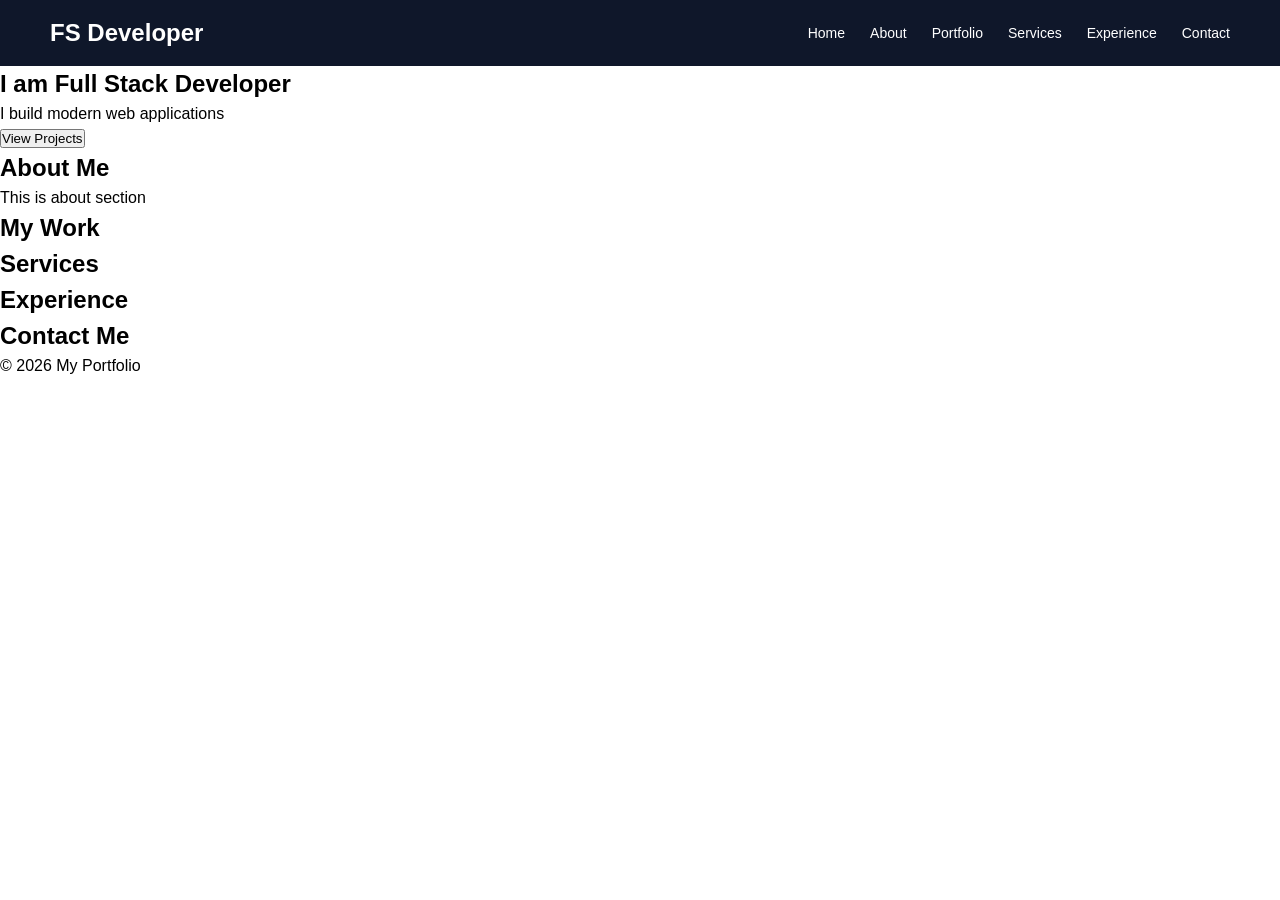
==== portfolio/index.html @ 17d994b9 "FIx portfolio folder issue" ====
<!DOCTYPE html>
<html lang="en">

<head>
    <meta charset="UTF-8">
    <meta name="viewport" content="width=device-width, initial-scale=1.0">
    <title>Akshit Patel - Portfolio</title>

    <link rel="stylesheet" href="style.css">
</head>

<body>
    <header>
        <nav>
            <h2><a href="index.html">FS Developer</a></h2>
            <ul>
                <li><a href="#">Home</a></li>
                <li><a href="#">About</a></li>
                <li><a href="#">Portfolio</a></li>
                <li><a href="#">Services</a></li>
                <li><a href="#">Experience</a></li>
                <li><a href="#">Contact</a></li>
            </ul>
        </nav>
    </header>

    <main>
        <!-- HERO SECTION -->
        <section id="hero">
            <h1>I am Full Stack Developer</h1>
            <p>I build modern web applications</p>
            <button>View Projects</button>
        </section>

        <!-- ABOUT SECTION -->
        <section id="about">
            <h2>About Me</h2>
            <p>This is about section</p>
        </section>

        <!-- PORTFOLIO SECTION -->
        <section id="Portfolio">
            <h2>My Work</h2>
        </section>

        <!-- SERVICES SECTION -->
        <section id="services">
            <h2>Services</h2>
        </section>

        <!-- EXPERIENCE SECTION -->
        <section id="experience">
            <h2>Experience</h2>
        </section>

        <!-- CONTACT SECTION -->
        <section id="contact">
            <h2>Contact Me</h2>
        </section>


    </main>
    <!-- FOOTER -->
    <footer>
        <p>© 2026 My Portfolio</p>
    </footer>

    <script src="script.js"></script>
</body>

</html>
---- portfolio/style.css ----
* {
    margin: 0;
    padding: 0;
    box-sizing: border-box;
}

body {
    font-family: Arial, sans-serif;
    line-height: 1.5;
    background-color: white;
    color: black;
}

header{
    background-color: #0f172a;
    padding: 15px 50px;
}

nav {
    display: flex;
    justify-content: space-between;
    align-items: center;
}

nav h2{
    color: white;
}

nav h2 a{
    text-decoration: none;
    color: white;
}

nav ul {
    list-style: none;
    display: flex;
    gap: 25px;
}

nav ul li a{
    text-decoration: none;
    color: white;
    font-size: 14px;
}

nav ul li a:hover{
    color: #38bdf8;
}

@media (max-width: 768px) {
    nav{
        flex-direction: column;
        gap: 10px;
    }

    nav ul{
        flex-direction: column;
        align-items: center;
    }
}
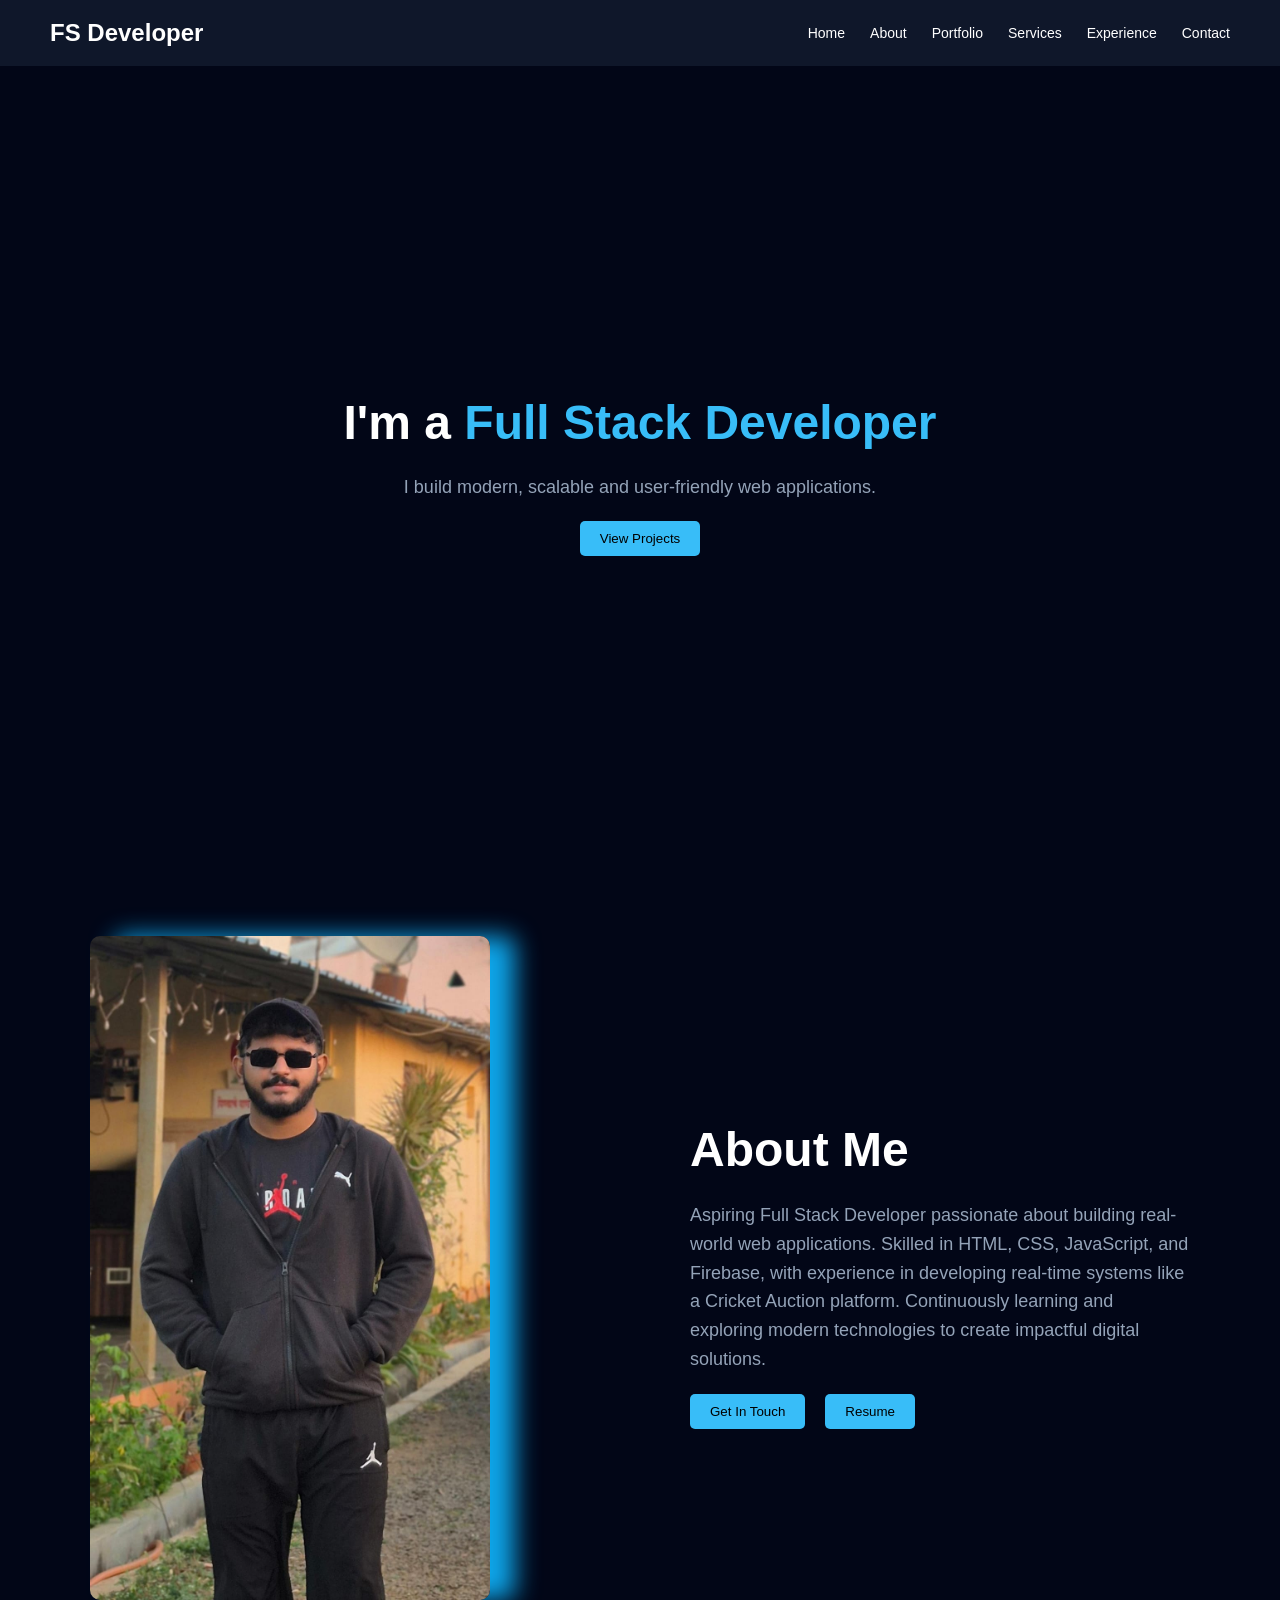
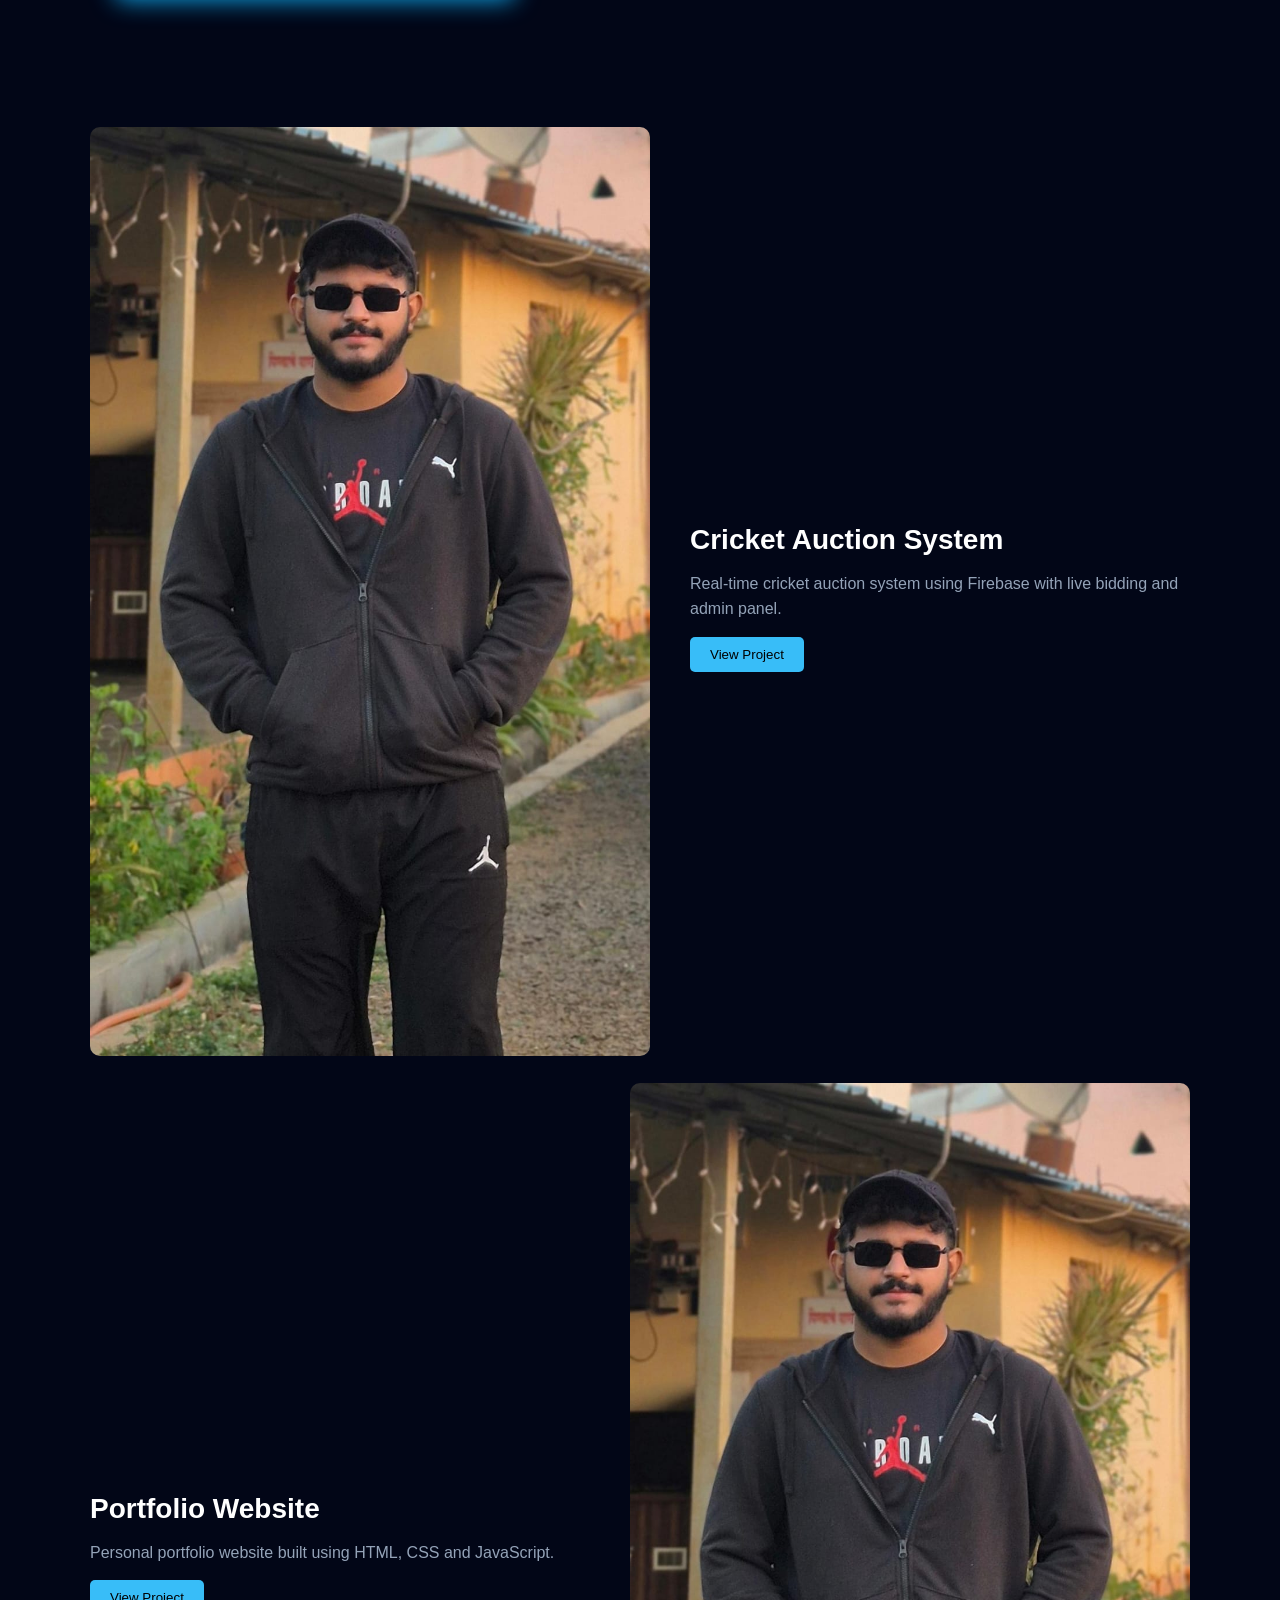
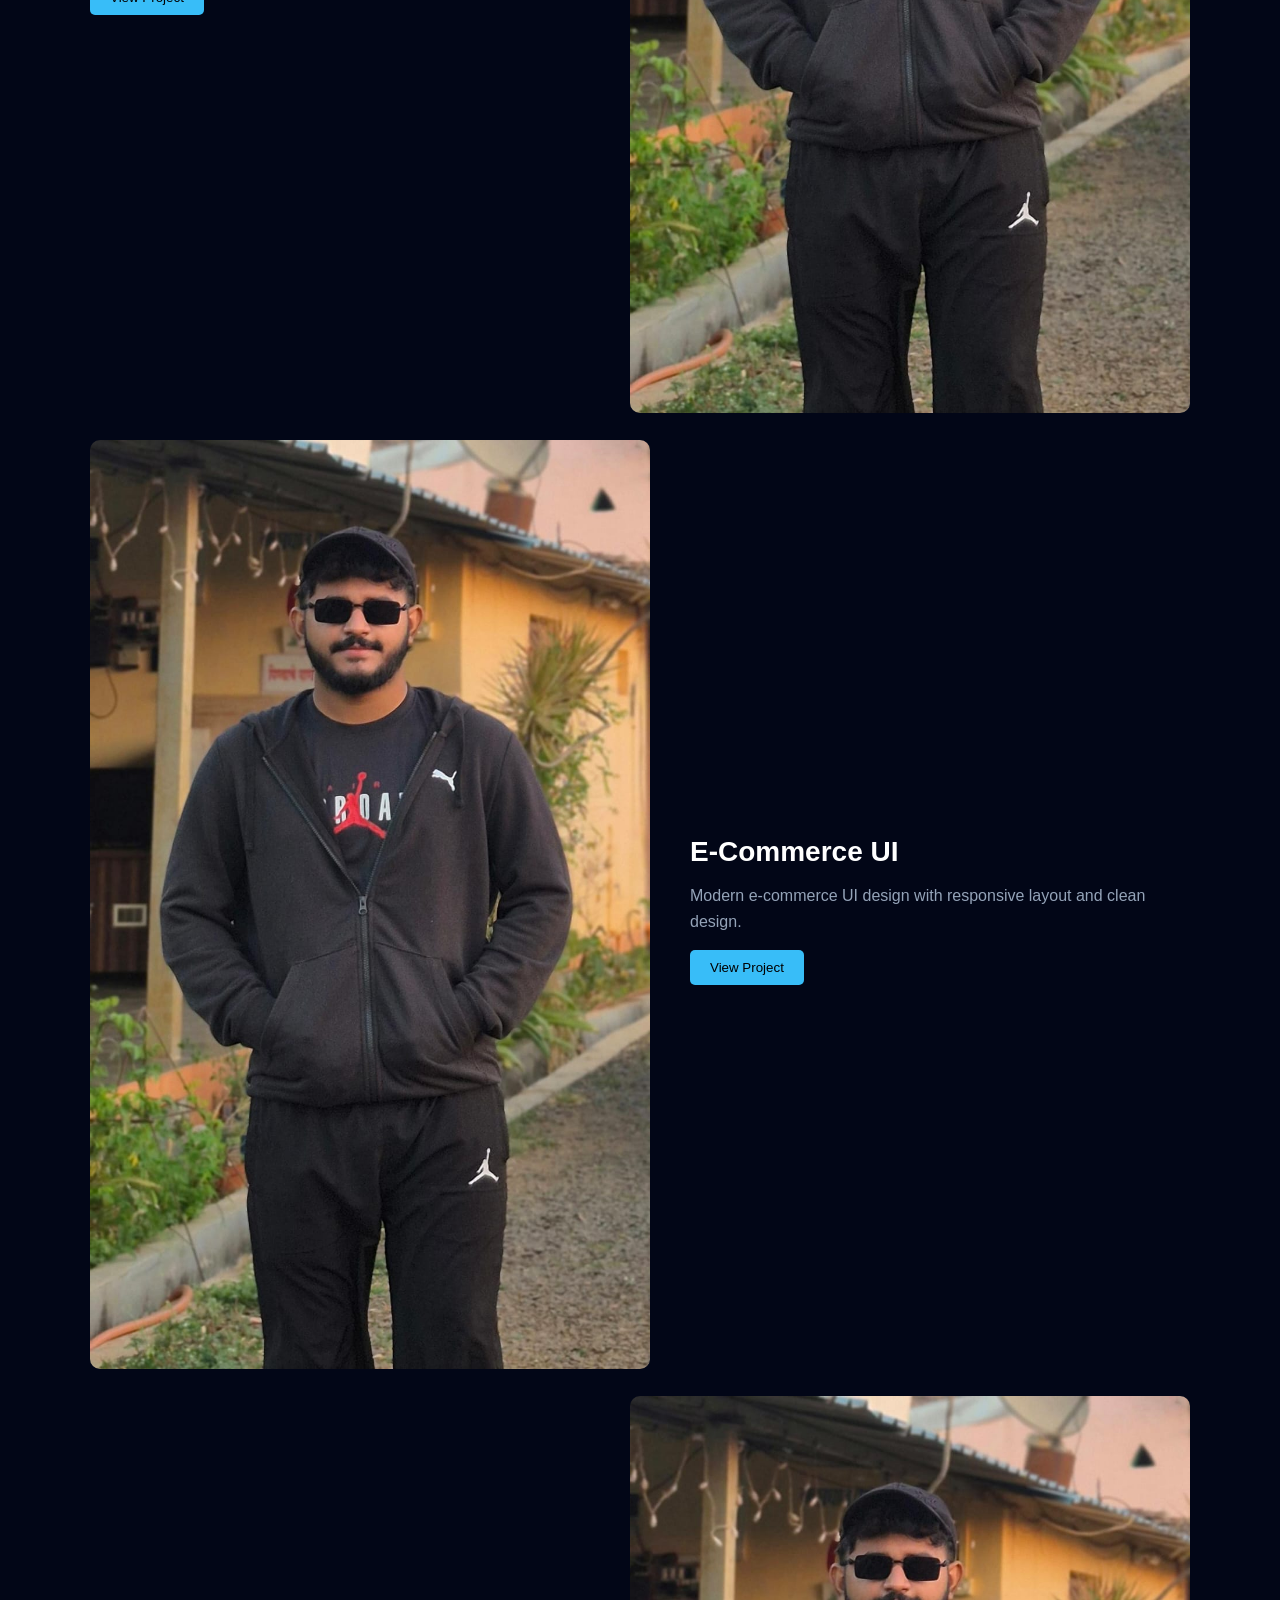
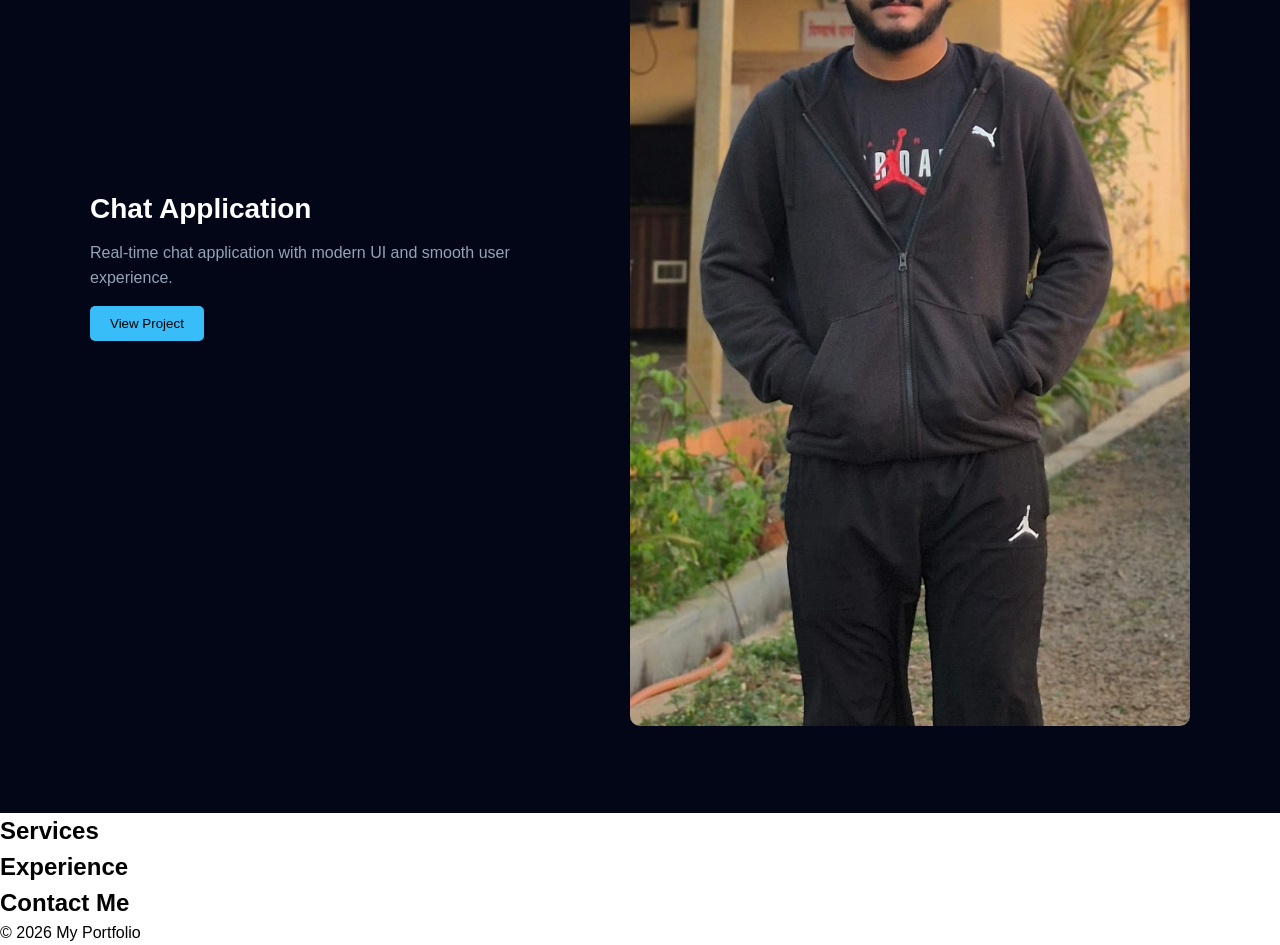
==== commit 50b25d07: "Add new section" ====
--- a/portfolio/index.html
+++ b/portfolio/index.html
@@ -27,20 +27,86 @@
     <main>
         <!-- HERO SECTION -->
         <section id="hero">
-            <h1>I am Full Stack Developer</h1>
-            <p>I build modern web applications</p>
-            <button>View Projects</button>
+            <div class="hero-content">
+                <h1>I'm a <span>Full Stack Developer</span></h1>
+                <p>I build modern, scalable and user-friendly web applications.</p>
+                <button class="btn">View Projects</button>
+            </div>
         </section>
 
         <!-- ABOUT SECTION -->
         <section id="about">
-            <h2>About Me</h2>
-            <p>This is about section</p>
+            <div class="container">
+
+                <div class="left">
+                    <img src="assets/images/akshit.jpeg" alt="AkshitPatel">
+                </div>
+
+                <div class="right">
+                    <h2>About Me</h2>
+                    <p>Aspiring Full Stack Developer passionate about building real-world web applications. Skilled in
+                        HTML, CSS, JavaScript, and Firebase, with experience in developing real-time systems like a
+                        Cricket Auction platform. Continuously learning and exploring modern technologies to create
+                        impactful digital solutions.</p>
+
+                    <div class="btns">
+                        <button class="btn">Get In Touch</button>
+                        <button class="btn">Resume</button>
+                    </div>
+
+                </div>
+            </div>
         </section>
 
         <!-- PORTFOLIO SECTION -->
-        <section id="Portfolio">
-            <h2>My Work</h2>
+        <section id="portfolio">
+            <div class="container">
+
+                <div class="card">
+                    <div class="img">
+                        <img src="assets/images/akshit.jpeg" alt="1">
+                    </div>
+
+                    <div class="content">
+                        <h3>Cricket Auction System</h3>
+                        <p>Real-time cricket auction system using Firebase with live bidding and admin panel.</p>
+                        <button class="btn">View Project</button>
+                    </div>
+                </div>
+                <div class="card reverse">
+                    <div class="img">
+                        <img src="assets/images/akshit.jpeg" alt="2">
+                    </div>
+
+                    <div class="content">
+                        <h3>Portfolio Website</h3>
+                        <p>Personal portfolio website built using HTML, CSS and JavaScript.</p>
+                        <button class="btn">View Project</button>
+                    </div>
+                </div>
+                <div class="card">
+                    <div class="img">
+                        <img src="assets/images/akshit.jpeg" alt="3">
+                    </div>
+
+                    <div class="content">
+                        <h3>E-Commerce UI</h3>
+                        <p>Modern e-commerce UI design with responsive layout and clean design.</p>
+                        <button class="btn">View Project</button>
+                    </div>
+                </div>
+                <div class="card reverse">
+                    <div class="img">
+                        <img src="assets/images/akshit.jpeg" alt="4">
+                    </div>
+
+                    <div class="content">
+                         <h3>Chat Application</h3>
+                <p>Real-time chat application with modern UI and smooth user experience.</p>
+                <button class="btn">View Project</button>
+                    </div>
+                </div>
+            </div>
         </section>
 
         <!-- SERVICES SECTION -->
--- a/portfolio/style.css
+++ b/portfolio/style.css
@@ -11,7 +11,9 @@
     color: black;
 }
 
-header{
+/* navbar */
+
+header {
     background-color: #0f172a;
     padding: 15px 50px;
 }
@@ -22,11 +24,11 @@
     align-items: center;
 }
 
-nav h2{
-    color: white;
-}
-
-nav h2 a{
+nav h2 {
+    color: white;
+}
+
+nav h2 a {
     text-decoration: none;
     color: white;
 }
@@ -37,24 +39,206 @@
     gap: 25px;
 }
 
-nav ul li a{
+nav ul li a {
     text-decoration: none;
     color: white;
     font-size: 14px;
 }
 
-nav ul li a:hover{
+nav ul li a:hover {
     color: #38bdf8;
 }
 
+/* hero section */
+
+#hero {
+    height: 90vh;
+    background-color: #020617;
+    display: flex;
+    justify-content: center;
+    align-items: center;
+    text-align: center;
+    padding: 20px;
+}
+
+.hero-content h1 {
+    color: white;
+    font-size: 48px;
+    margin-bottom: 15px;
+}
+
+.hero-content h1 span {
+    color: #38bdf8;
+}
+
+.hero-content p {
+    color: #94a3b8;
+    font-size: 18px;
+    margin-bottom: 20px;
+}
+
+.btn {
+    background: #38bdf8;
+    color: black;
+    padding: 10px 20px;
+    border: none;
+    cursor: pointer;
+    border-radius: 5px;
+}
+
+.btn:hover {
+    background: #0ea5e9;
+}
+
+/* about section */
+
+#about {
+    background-color: #020617;
+    padding: 60px 20px;
+}
+
+#about .container {
+    display: flex;
+    justify-content: space-between;
+    align-items: center;
+    gap: 40px;
+    max-width: 1100px;
+    margin: auto;
+}
+
+#about .left {
+    flex: 1;
+}
+
+#about .left img {
+    width: 100%;
+    box-shadow: 25px 0px 25px #0ea5e9;
+    border-radius: 10px;
+    max-width: 400px;
+}
+
+#about .right {
+    flex: 1;
+    max-width: 500px;
+}
+
+.right h2 {
+    color: white;
+    font-size: 48px;
+    margin-bottom: 15px;
+}
+
+.right p {
+    color: #94a3b8;
+    font-size: 18px;
+    margin-bottom: 20px;
+    line-height: 1.6;
+}
+
+.right .btns {
+    display: flex;
+    gap: 20px;
+}
+
+/* PORTFOLIO SECTION  */
+
+#portfolio{
+    background: #020617;
+    padding: 60px 20px;
+}
+
+#portfolio .container {
+    max-width: 1100px;
+    margin: auto;
+}
+
+#portfolio .card{
+    display: flex;
+    align-items: center;
+    gap: 40px;
+    margin-bottom: 20px;
+}
+
+#portfolio .card.reverse{
+    flex-direction: row-reverse;
+}
+
+#portfolio .img{
+    flex: 1;
+}
+
+#portfolio img{
+    width: 100%;
+    border-radius: 10px;
+}
+
+#portfolio .content{
+    flex: 1;
+    max-width: 500px;
+}
+
+#portfolio .content h3{
+    color: white;
+    font-size: 28px;
+    margin-bottom: 10px;
+}
+
+#portfolio .content p{
+    color: #94a3b8;
+    margin-bottom: 15px;
+    line-height: 1.6;
+}
+
+
+/* responsive for mobile */
+
 @media (max-width: 768px) {
-    nav{
+    nav {
         flex-direction: column;
         gap: 10px;
     }
 
-    nav ul{
+    nav ul {
         flex-direction: column;
         align-items: center;
     }
+
+    .hero-content h1 {
+        font-size: 30px;
+    }
+
+    .hero-content p {
+        font-size: 14px;
+    }
+
+    #about .container {
+        flex-direction: column;
+        text-align: center;
+    }
+
+    #about .right h2 {
+        font-size: 30px;
+    }
+
+    #about .right p {
+        font-size: 14px;
+    }
+
+    .right .btns {
+        justify-content: center;
+    }
+
+    #about .left img {
+        max-width: 250px;
+        box-shadow: 10px 0px 20px #0ea5e9;
+    }
+
+    #portfolio .card {
+        flex-direction: column;
+        text-align: center;
+    }
+
+    #portfolio .content {
+        max-width: 100%;
+    }
 }
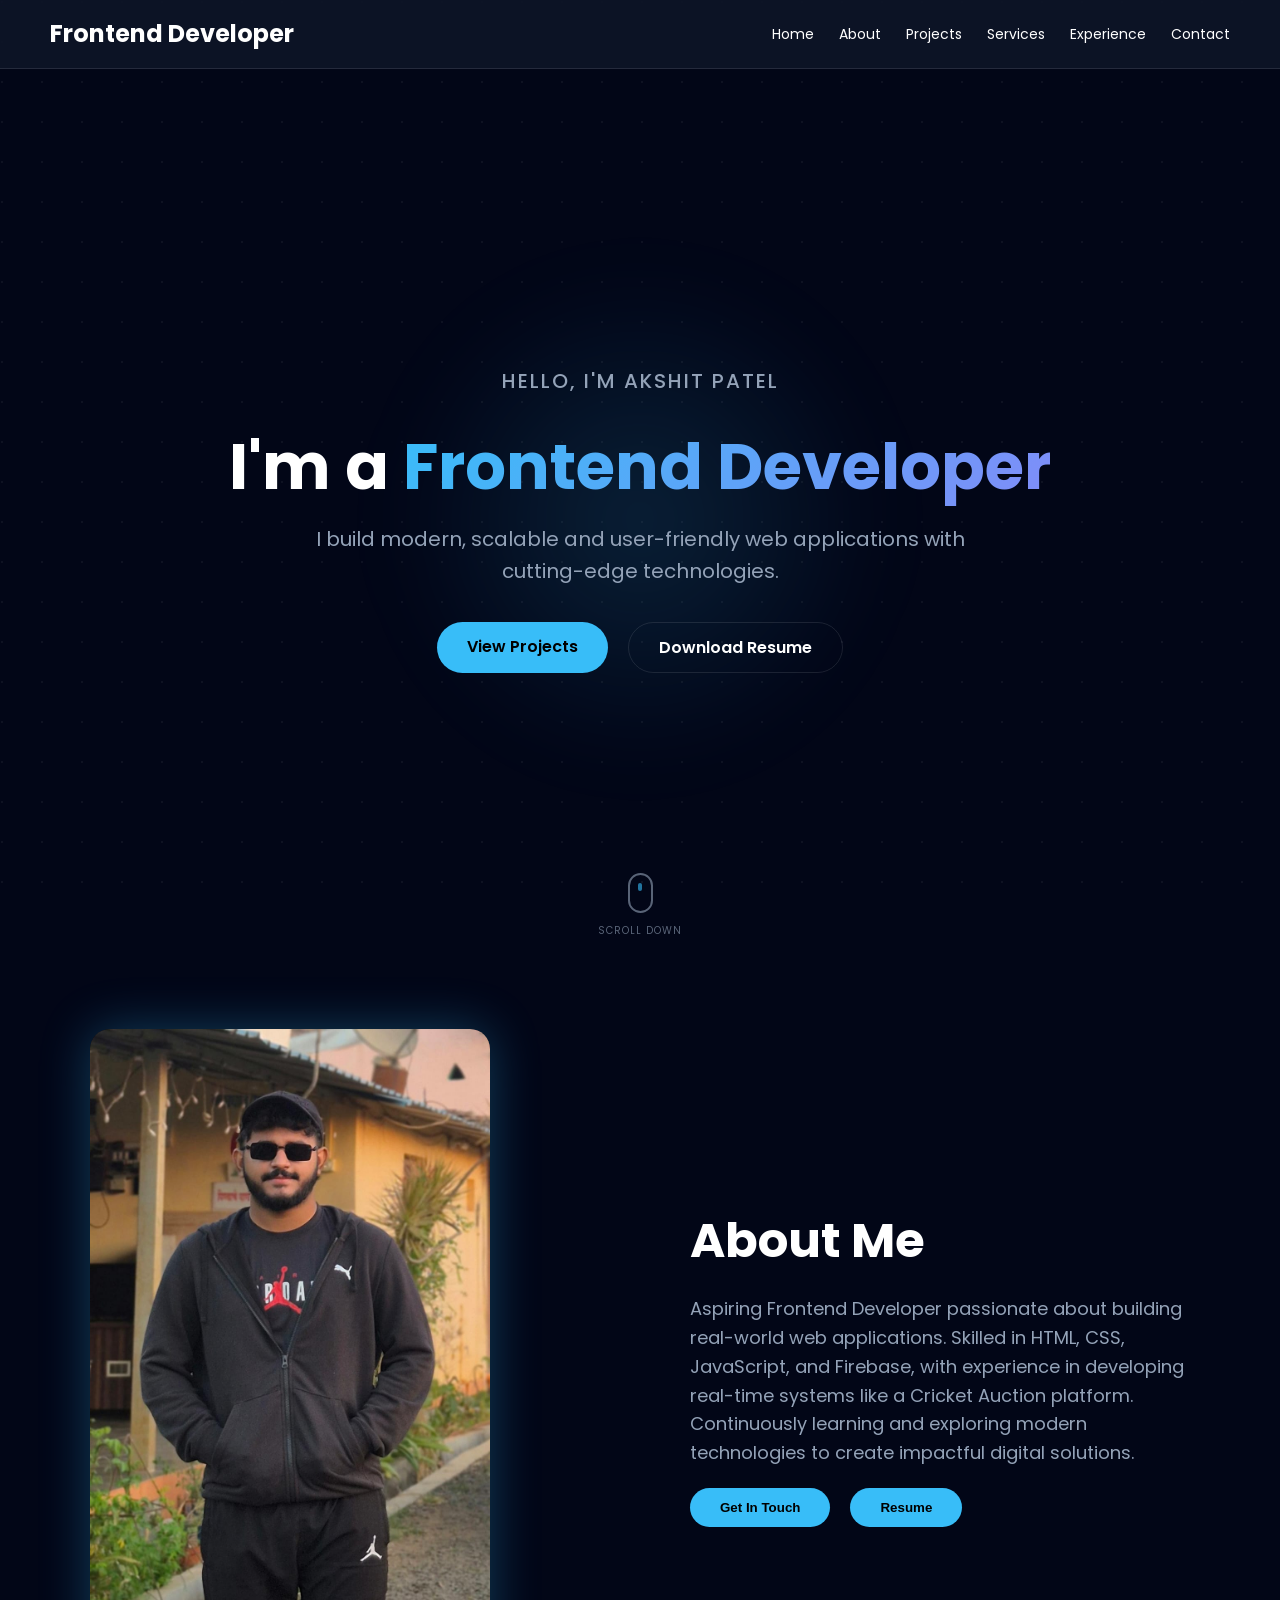
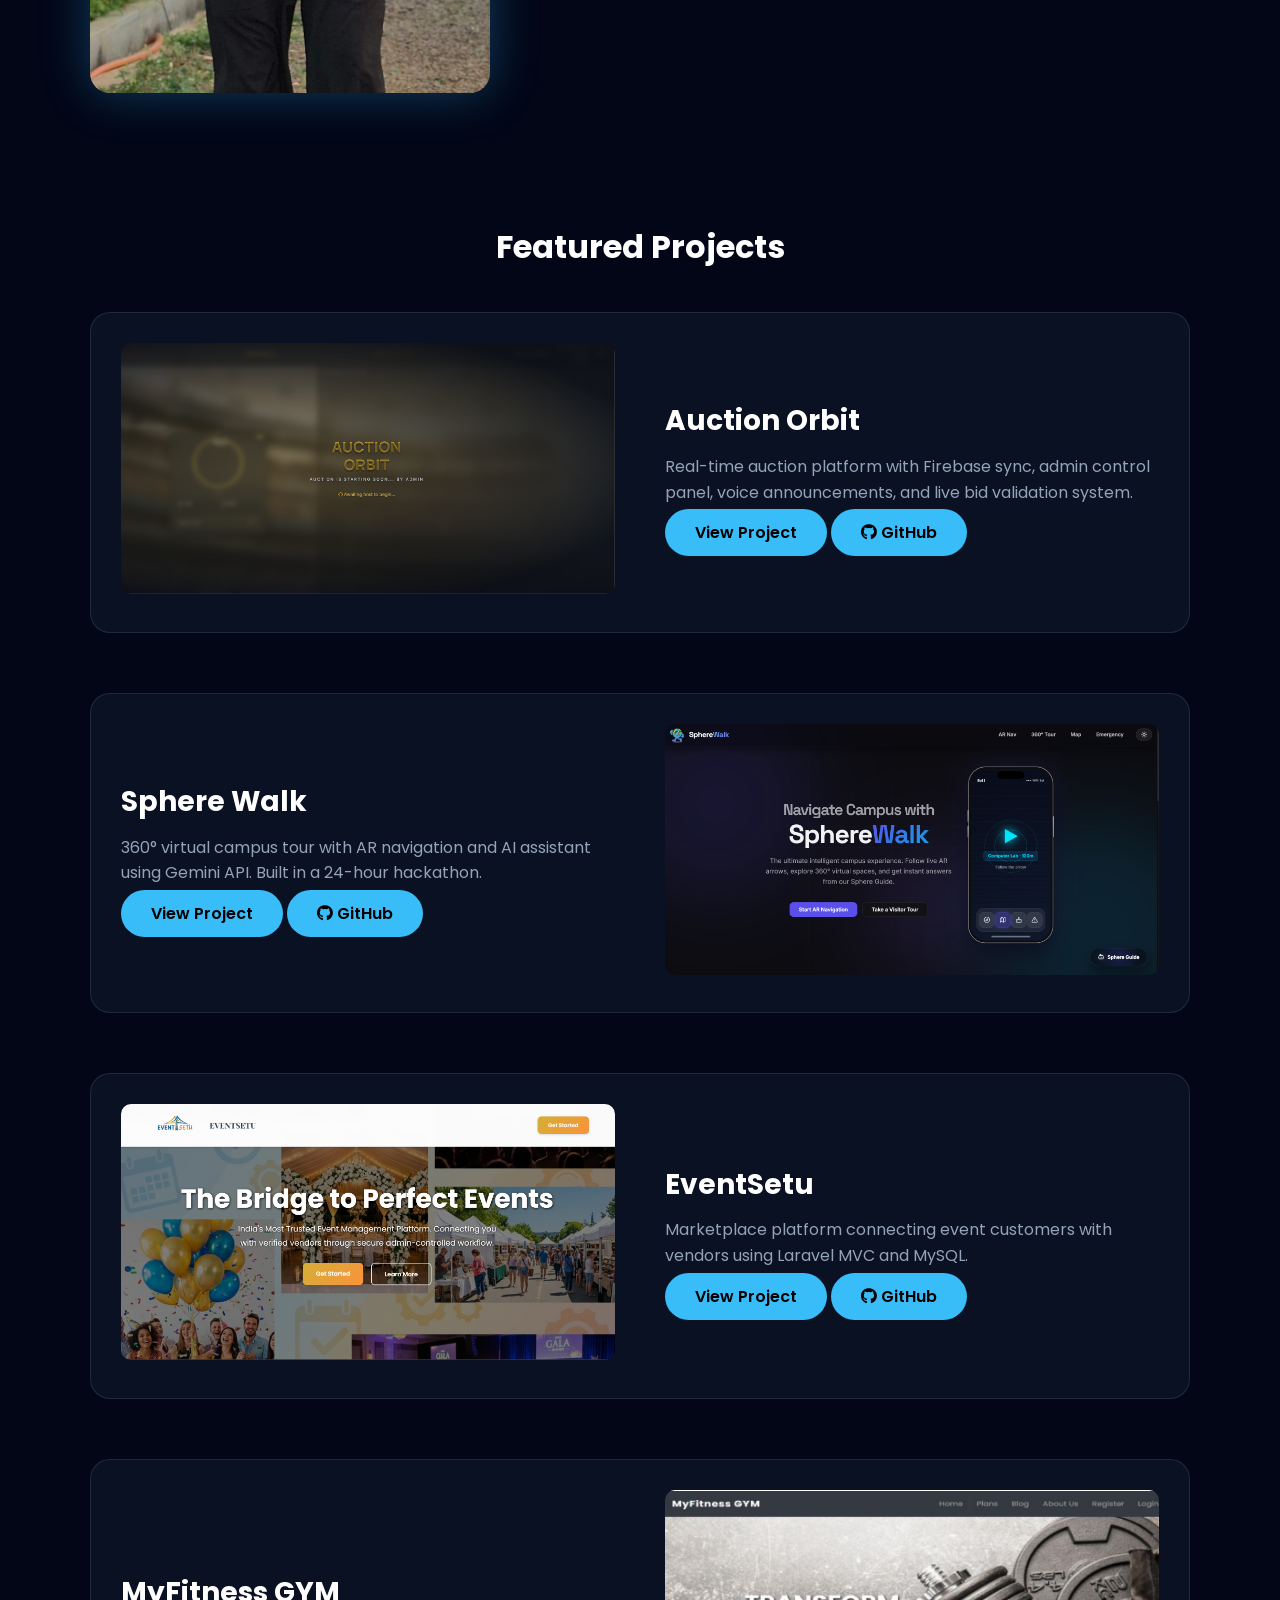
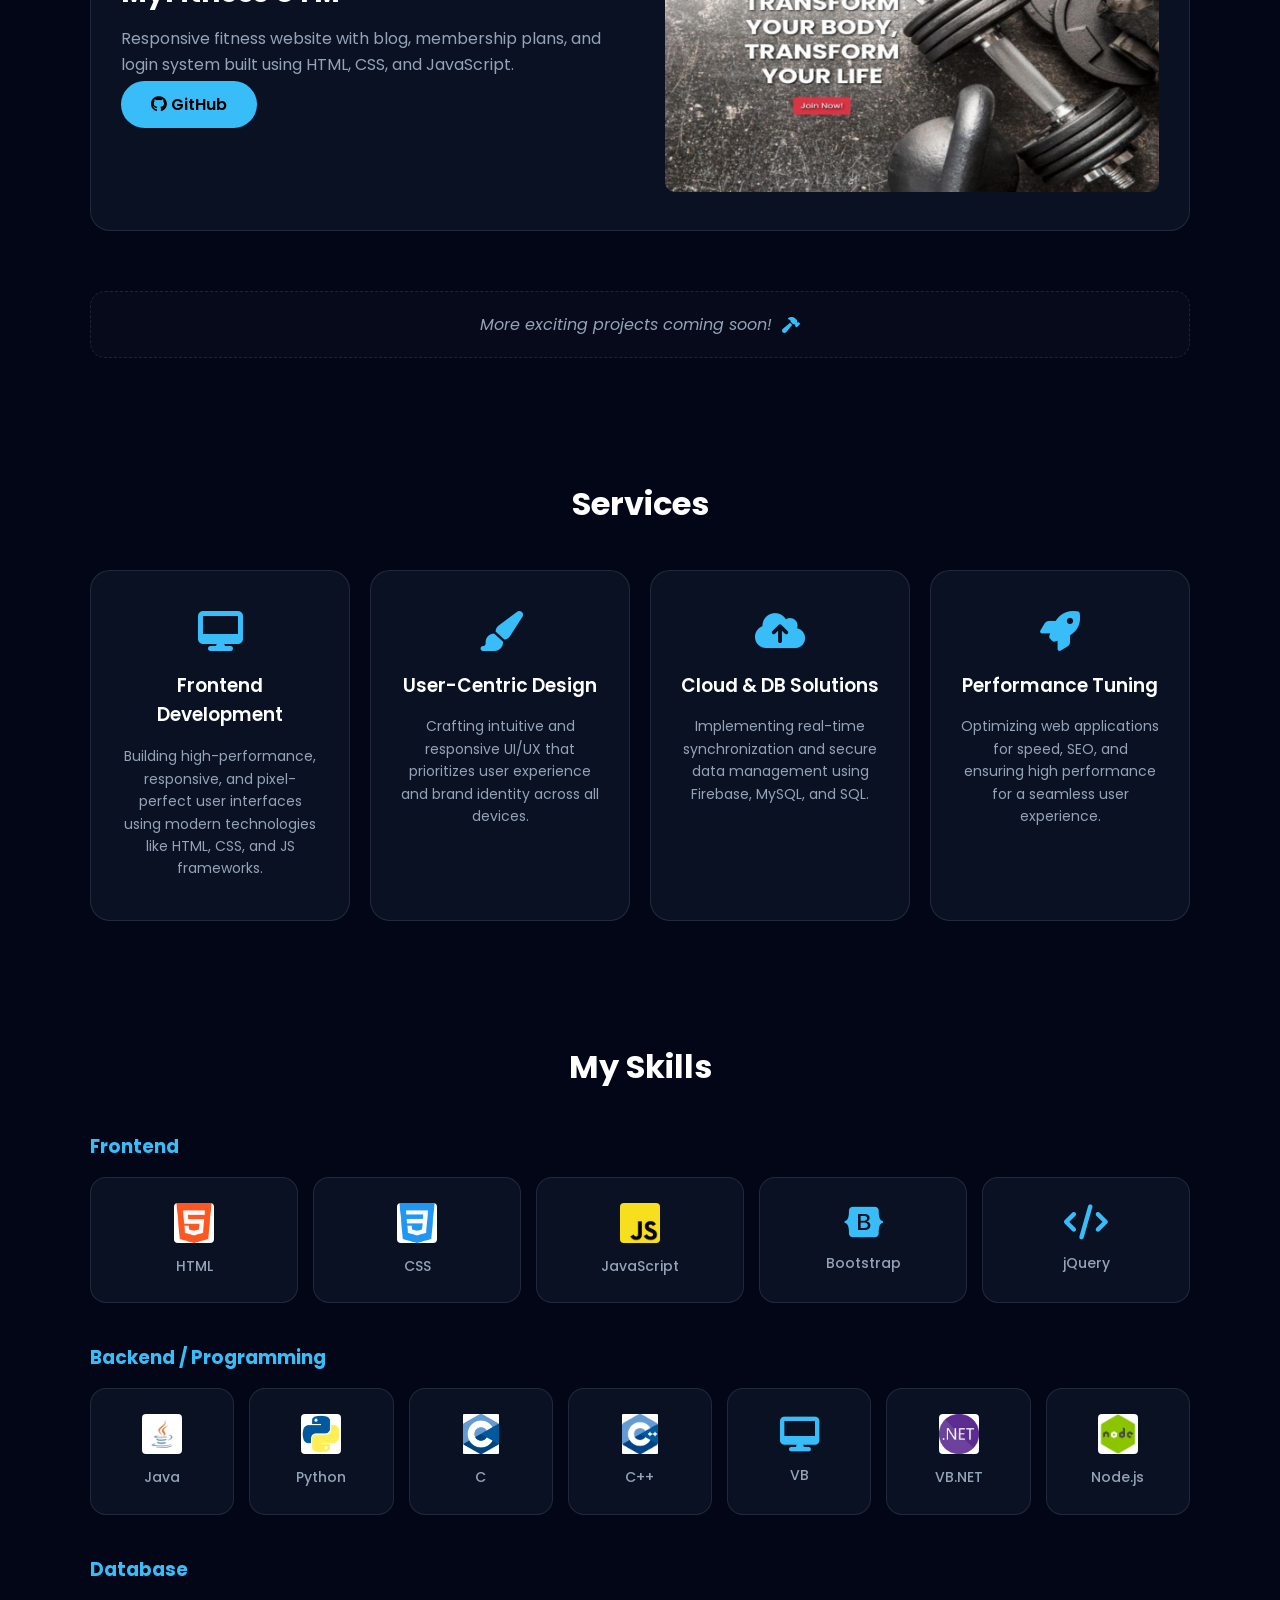
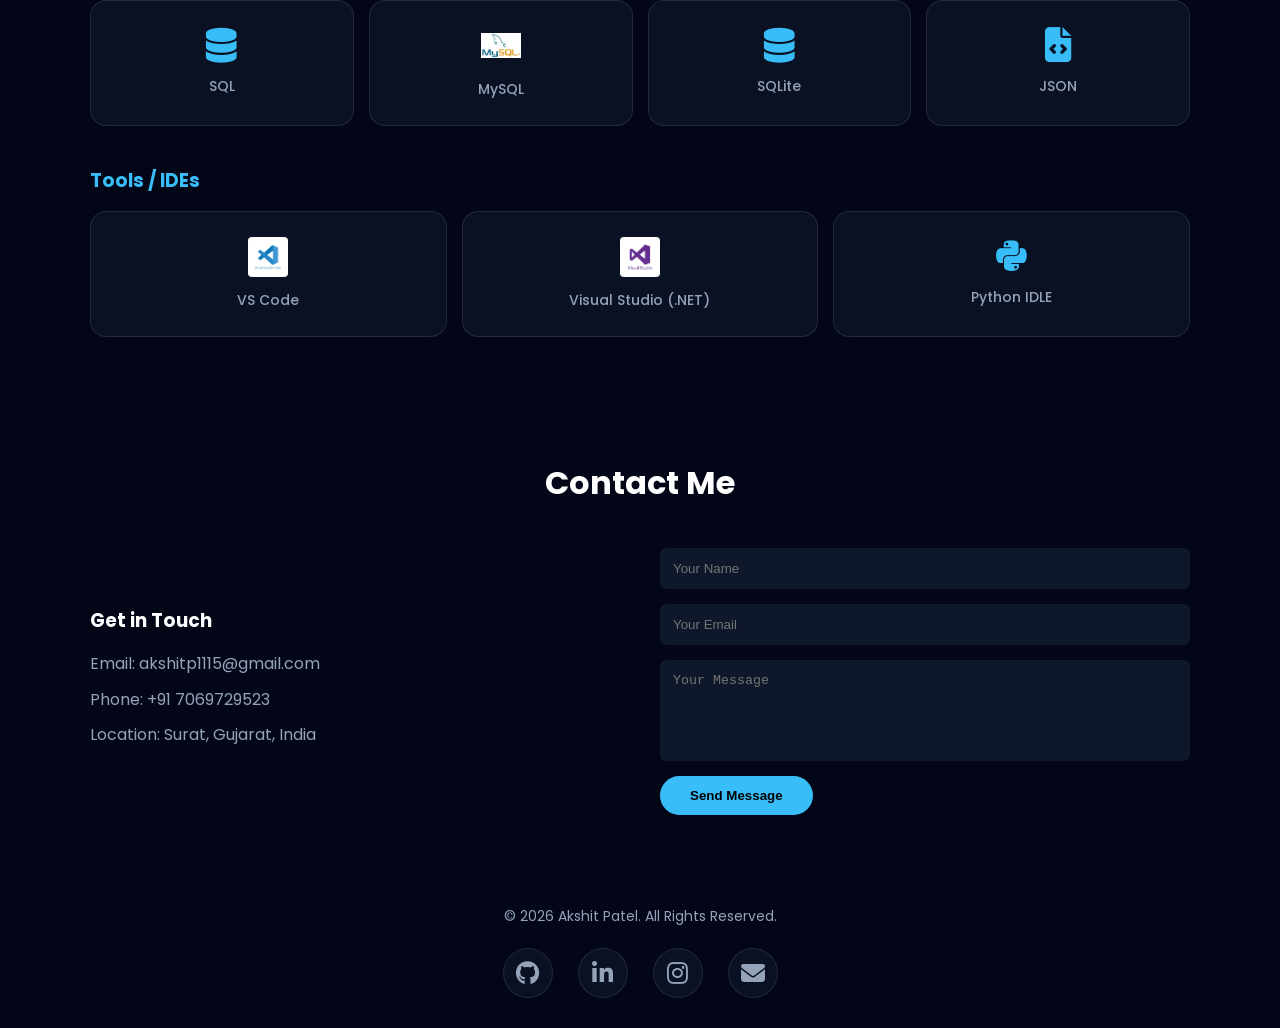
==== commit 3ee025fd: "Final Project" ====
--- a/portfolio/index.html
+++ b/portfolio/index.html
@@ -7,35 +7,53 @@
     <title>Akshit Patel - Portfolio</title>
 
     <link rel="stylesheet" href="style.css">
+    <link rel="preconnect" href="https://fonts.googleapis.com">
+    <link rel="preconnect" href="https://fonts.gstatic.com" crossorigin>
+    <link href="https://fonts.googleapis.com/css2?family=Poppins:wght@300;400;500;600;700&display=swap" rel="stylesheet">
+    <link rel="stylesheet" href="https://cdnjs.cloudflare.com/ajax/libs/font-awesome/6.5.0/css/all.min.css">
 </head>
 
 <body>
     <header>
         <nav>
-            <h2><a href="index.html">FS Developer</a></h2>
-            <ul>
-                <li><a href="#">Home</a></li>
-                <li><a href="#">About</a></li>
-                <li><a href="#">Portfolio</a></li>
-                <li><a href="#">Services</a></li>
-                <li><a href="#">Experience</a></li>
-                <li><a href="#">Contact</a></li>
+            <h2><a href="index.html">Frontend Developer</a></h2>
+            <ul id="navMenu">
+                <li><a href="index.html">Home</a></li>
+                <li><a href="#about">About</a></li>
+                <li><a href="#projects">Projects</a></li>
+                <li><a href="#services">Services</a></li>
+                <li><a href="#experience">Experience</a></li>
+                <li><a href="#contact">Contact</a></li>
             </ul>
+            <div class="menu-toggle" id="mobile-menu">
+                <i class="fas fa-bars"></i>
+            </div>
         </nav>
     </header>
 
     <main>
         <!-- HERO SECTION -->
         <section id="hero">
+            <div class="hero-bg-glow"></div>
             <div class="hero-content">
-                <h1>I'm a <span>Full Stack Developer</span></h1>
-                <p>I build modern, scalable and user-friendly web applications.</p>
-                <button class="btn">View Projects</button>
+                <p class="pre-title">Hello, I'm Akshit Patel</p>
+                <h1>I'm a <span class="gradient-text">Frontend Developer</span></h1>
+                <p>I build modern, scalable and user-friendly web applications with cutting-edge technologies.</p>
+                <div class="hero-btns">
+                    <a href="#projects" class="btn">View Projects</a>
+                    <a href="assets/resume.pdf" class="btn btn-outline">Download Resume</a>
+                </div>
+            </div>
+            <div class="scroll-indicator">
+                <div class="mouse">
+                    <div class="wheel"></div>
+                </div>
+                <span>Scroll Down</span>
             </div>
         </section>
 
         <!-- ABOUT SECTION -->
-        <section id="about">
+        <section id="about" class="reveal">
             <div class="container">
 
                 <div class="left">
@@ -44,7 +62,7 @@
 
                 <div class="right">
                     <h2>About Me</h2>
-                    <p>Aspiring Full Stack Developer passionate about building real-world web applications. Skilled in
+                    <p>Aspiring Frontend Developer passionate about building real-world web applications. Skilled in
                         HTML, CSS, JavaScript, and Firebase, with experience in developing real-time systems like a
                         Cricket Auction platform. Continuously learning and exploring modern technologies to create
                         impactful digital solutions.</p>
@@ -59,76 +77,295 @@
         </section>
 
         <!-- PORTFOLIO SECTION -->
-        <section id="portfolio">
-            <div class="container">
-
+        <section id="projects" class="reveal">
+            <div class="container">
+                <h2>Featured Projects</h2>
+
+                <!-- PROJECT 1 -->
                 <div class="card">
                     <div class="img">
-                        <img src="assets/images/akshit.jpeg" alt="1">
+                        <img src="assets/images/auction.png" alt="Auction Orbit">
                     </div>
 
                     <div class="content">
-                        <h3>Cricket Auction System</h3>
-                        <p>Real-time cricket auction system using Firebase with live bidding and admin panel.</p>
-                        <button class="btn">View Project</button>
-                    </div>
-                </div>
+                        <h3>Auction Orbit</h3>
+                        <p>Real-time auction platform with Firebase sync, admin control panel, voice announcements, and
+                            live bid validation system.</p>
+
+                        <div class="btns">
+                            <a target="_blank" href="https://auction-orbit.web.app/" class="btn">View Project</a>
+                            <a href="https://github.com/Akshitpatel1115/Auction-Orbit" class="btn github">
+                                <i class="fab fa-github"></i> GitHub
+                            </a>
+                        </div>
+                    </div>
+                </div>
+
+                <!-- PROJECT 2 -->
                 <div class="card reverse">
                     <div class="img">
-                        <img src="assets/images/akshit.jpeg" alt="2">
+                        <img src="assets/images/spherewalk.png" alt="Sphere Walk">
                     </div>
 
                     <div class="content">
-                        <h3>Portfolio Website</h3>
-                        <p>Personal portfolio website built using HTML, CSS and JavaScript.</p>
-                        <button class="btn">View Project</button>
-                    </div>
-                </div>
+                        <h3>Sphere Walk</h3>
+                        <p>360° virtual campus tour with AR navigation and AI assistant using Gemini API. Built in a
+                            24-hour hackathon.</p>
+
+                        <div class="btns">
+                            <a target="_blank" href="https://spherewalk.greennode.in/" class="btn">View Project</a>
+                            <a href="https://github.com/lucky-om/Spherewalk" class="btn github">
+                                <i class="fab fa-github"></i> GitHub
+                            </a>
+                        </div>
+                    </div>
+                </div>
+
+                <!-- PROJECT 3 -->
                 <div class="card">
                     <div class="img">
-                        <img src="assets/images/akshit.jpeg" alt="3">
+                        <img src="assets/images/eventsetu.png" alt="EventSetu">
                     </div>
 
                     <div class="content">
-                        <h3>E-Commerce UI</h3>
-                        <p>Modern e-commerce UI design with responsive layout and clean design.</p>
-                        <button class="btn">View Project</button>
-                    </div>
-                </div>
+                        <h3>EventSetu</h3>
+                        <p>Marketplace platform connecting event customers with vendors using Laravel MVC and MySQL.</p>
+
+                        <div class="btns">
+                            <a target="_blank" href="https://eventsetu.is-great.org/" class="btn">View Project</a>
+                            <a href="https://github.com/Akshitpatel1115/EventSetu" class="btn github">
+                                <i class="fab fa-github"></i> GitHub
+                            </a>
+                        </div>
+                    </div>
+                </div>
+
+                <!-- PROJECT 4 -->
                 <div class="card reverse">
                     <div class="img">
-                        <img src="assets/images/akshit.jpeg" alt="4">
+                        <img src="assets/images/fitness.png" alt="MyFitness Gym">
                     </div>
 
                     <div class="content">
-                         <h3>Chat Application</h3>
-                <p>Real-time chat application with modern UI and smooth user experience.</p>
-                <button class="btn">View Project</button>
-                    </div>
-                </div>
+                        <h3>MyFitness GYM</h3>
+                        <p>Responsive fitness website with blog, membership plans, and login system built using HTML,
+                            CSS, and JavaScript.</p>
+
+                        <div class="btns">
+                            <a href="https://github.com/Akshitpatel1115/MyFitness-GYM" class="btn github">
+                                <i class="fab fa-github"></i> GitHub
+                            </a>
+                        </div>
+                    </div>
+                </div>
+
+                <div class="coming-soon">
+                    <p>More exciting projects coming soon! <i class="fas fa-hammer"></i></p>
+                </div>
+
             </div>
         </section>
 
         <!-- SERVICES SECTION -->
-        <section id="services">
+        <section id="services" class="reveal">
             <h2>Services</h2>
+
+            <div class="container">
+
+                <div class="service-card">
+                    <i class="fas fa-desktop"></i>
+                    <h3>Frontend Development</h3>
+                    <p>Building high-performance, responsive, and pixel-perfect user interfaces using modern technologies like HTML, CSS, and JS frameworks.</p>
+                </div>
+
+                <div class="service-card">
+                    <i class="fas fa-paint-brush"></i>
+                    <h3>User-Centric Design</h3>
+                    <p>Crafting intuitive and responsive UI/UX that prioritizes user experience and brand identity across all devices.</p>
+                </div>
+
+                <div class="service-card">
+                    <i class="fas fa-cloud-upload-alt"></i>
+                    <h3>Cloud & DB Solutions</h3>
+                    <p>Implementing real-time synchronization and secure data management using Firebase, MySQL, and SQL.</p>
+                </div>
+
+                <div class="service-card">
+                    <i class="fas fa-rocket"></i>
+                    <h3>Performance Tuning</h3>
+                    <p>Optimizing web applications for speed, SEO, and ensuring high performance for a seamless user experience.</p>
+                </div>
+
+            </div>
         </section>
 
         <!-- EXPERIENCE SECTION -->
-        <section id="experience">
-            <h2>Experience</h2>
+        <section id="experience" class="reveal">
+            <h2>My Skills</h2>
+
+            <div class="container">
+
+                <!-- FRONTEND -->
+                <div class="category">
+                    <h3>Frontend</h3>
+                    <div class="skills-grid">
+                        <div class="skill">
+                            <img src="assets/icons/html.jpg" alt="HTML">
+                            <p>HTML</p>
+                        </div>
+                        <div class="skill">
+                            <img src="assets/icons/css.jpg" alt="CSS">
+                            <p>CSS</p>
+                        </div>
+                        <div class="skill">
+                            <img src="assets/icons/js.jpg" alt="JavaScript">
+                            <p>JavaScript</p>
+                        </div>
+                        <div class="skill">
+                            <i class="fab fa-bootstrap"></i>
+                            <p>Bootstrap</p>
+                        </div>
+                        <div class="skill">
+                            <i class="fas fa-code"></i>
+                            <p>jQuery</p>
+                        </div>
+                    </div>
+                </div>
+
+                <!-- BACKEND -->
+                <div class="category">
+                    <h3>Backend / Programming</h3>
+                    <div class="skills-grid">
+                        <div class="skill">
+                            <img src="assets/icons/Java.jpg" alt="Java">
+                            <p>Java</p>
+                        </div>
+                        <div class="skill">
+                            <img src="assets/icons/python.jpg" alt="Python">
+                            <p>Python</p>
+                        </div>
+                        <div class="skill">
+                            <img src="assets/icons/c.jpg" alt="C">
+                            <p>C</p>
+                        </div>
+                        <div class="skill">
+                            <img src="assets/icons/cpp.jpg" alt="C++">
+                            <p>C++</p>
+                        </div>
+                        <div class="skill">
+                            <i class="fas fa-desktop"></i>
+                            <p>VB</p>
+                        </div>
+                        <div class="skill">
+                            <img src="assets/icons/net.jpg" alt="VB.NET">
+                            <p>VB.NET</p>
+                        </div>
+                        <div class="skill">
+                            <img src="assets/icons/node.jpg" alt="Node.js">
+                            <p>Node.js</p>
+                        </div>
+                    </div>
+                </div>
+
+                <!-- DATABASE -->
+                <div class="category">
+                    <h3>Database</h3>
+                    <div class="skills-grid">
+                        <div class="skill">
+                            <i class="fas fa-database"></i>
+                            <p>SQL</p>
+                        </div>
+                        <div class="skill">
+                            <img src="assets/icons/mysql.jpg" alt="MySQL">
+                            <p>MySQL</p>
+                        </div>
+                        <div class="skill">
+                            <i class="fas fa-database"></i>
+                            <p>SQLite</p>
+                        </div>
+                        <div class="skill">
+                            <i class="fas fa-file-code"></i>
+                            <p>JSON</p>
+                        </div>
+                    </div>
+                </div>
+
+                <!-- TOOLS -->
+                <div class="category">
+                    <h3>Tools / IDEs</h3>
+                    <div class="skills-grid">
+                        <div class="skill">
+                            <img src="assets/icons/vs.jpg" alt="VS Code">
+                            <p>VS Code</p>
+                        </div>
+                        <div class="skill">
+                            <img src="assets/icons/vs(.net).jpg" alt="Visual Studio (.NET)">
+                            <p>Visual Studio (.NET)</p>
+                        </div>
+                        <div class="skill">
+                            <i class="fab fa-python"></i>
+                            <p>Python IDLE</p>
+                        </div>
+                    </div>
+                </div>
+
+            </div>
         </section>
 
         <!-- CONTACT SECTION -->
-        <section id="contact">
+        <section id="contact" class="reveal">
             <h2>Contact Me</h2>
+
+            <div class="container">
+
+                <!-- LEFT (INFO) -->
+                <div class="contact-info">
+                    <h3>Get in Touch</h3>
+                    <p>Email: akshitp1115@gmail.com</p>
+                    <p>Phone: +91 7069729523</p>
+                    <p>Location: Surat, Gujarat, India</p>
+                </div>
+
+                <!-- RIGHT (FORM) -->
+                <div class="contact-form">
+                    <form id="contactForm">
+
+                        <input type="text" id="name" placeholder="Your Name">
+
+                        <input type="email" id="email" placeholder="Your Email">
+
+                        <textarea id="message" rows="5" placeholder="Your Message"></textarea>
+
+                        <button type="submit" class="btn">Send Message</button>
+
+                    </form>
+                </div>
+
+            </div>
         </section>
 
 
     </main>
     <!-- FOOTER -->
-    <footer>
-        <p>© 2026 My Portfolio</p>
+    <footer id="footer">
+
+        <p>© 2026 Akshit Patel. All Rights Reserved.</p>
+
+        <div class="social-links">
+            <a href="https://github.com/Akshitpatel1115" target="_blank" title="GitHub">
+                <i class="fab fa-github"></i>
+            </a>
+            <a href="https://www.linkedin.com/in/akshit-patel1115" target="_blank" title="LinkedIn">
+                <i class="fab fa-linkedin-in"></i>
+            </a>
+            <a href="https://www.instagram.com/_akshit_1115?igsh=MWJxbzJzdWxkeXd2Yw==" target="_blank" title="Instagram">
+                <i class="fab fa-instagram"></i>
+            </a>
+            <a href="mailto:akshitp1115@gmail.com" title="Email">
+                <i class="fas fa-envelope"></i>
+            </a>
+        </div>
+
     </footer>
 
     <script src="script.js"></script>
--- a/portfolio/style.css
+++ b/portfolio/style.css
@@ -1,21 +1,61 @@
+:root {
+    --primary: #38bdf8;
+    --primary-dark: #0ea5e9;
+    --bg-dark: #020617;
+    --bg-card: rgba(15, 23, 42, 0.7);
+    --text-main: #ffffff;
+    --text-muted: #94a3b8;
+    --glass-bg: rgba(15, 23, 42, 0.8);
+    --glass-border: rgba(255, 255, 255, 0.1);
+}
+
 * {
     margin: 0;
     padding: 0;
     box-sizing: border-box;
+    scroll-behavior: smooth;
 }
 
 body {
-    font-family: Arial, sans-serif;
-    line-height: 1.5;
-    background-color: white;
-    color: black;
+    font-family: 'Poppins', sans-serif;
+    line-height: 1.6;
+    background-color: var(--bg-dark);
+    color: var(--text-main);
+    overflow-x: hidden;
+}
+
+body::before {
+    content: '';
+    position: fixed;
+    top: 0;
+    left: 0;
+    width: 100%;
+    height: 100%;
+    background-image: 
+        radial-gradient(circle at 2px 2px, rgba(255,255,255,0.05) 1px, transparent 0);
+    background-size: 40px 40px;
+    z-index: -1;
+    pointer-events: none;
 }
 
 /* navbar */
 
 header {
-    background-color: #0f172a;
+    background-color: var(--glass-bg);
+    backdrop-filter: blur(10px);
+    -webkit-backdrop-filter: blur(10px);
     padding: 15px 50px;
+    position: sticky;
+    top: 0;
+    z-index: 1000;
+    border-bottom: 1px solid var(--glass-border);
+}
+
+.menu-toggle {
+    display: none;
+    color: white;
+    font-size: 24px;
+    cursor: pointer;
 }
 
 nav {
@@ -52,42 +92,140 @@
 /* hero section */
 
 #hero {
-    height: 90vh;
-    background-color: #020617;
+    min-height: 100vh;
     display: flex;
     justify-content: center;
     align-items: center;
     text-align: center;
     padding: 20px;
+    position: relative;
+    overflow: hidden;
+}
+
+.hero-bg-glow {
+    position: absolute;
+    width: 500px;
+    height: 500px;
+    background: radial-gradient(circle, rgba(56, 189, 248, 0.15) 0%, transparent 70%);
+    top: 50%;
+    left: 50%;
+    transform: translate(-50%, -50%);
+    z-index: -1;
+    filter: blur(40px);
+    animation: pulseGlow 10s infinite alternate;
+}
+
+@keyframes pulseGlow {
+    0% { transform: translate(-50%, -50%) scale(1); opacity: 0.5; }
+    100% { transform: translate(-50%, -50%) scale(1.2); opacity: 0.8; }
+}
+
+.pre-title {
+    color: var(--primary);
+    font-weight: 500;
+    letter-spacing: 2px;
+    text-transform: uppercase;
+    font-size: 14px;
+    margin-bottom: 15px;
 }
 
 .hero-content h1 {
-    color: white;
-    font-size: 48px;
-    margin-bottom: 15px;
-}
-
-.hero-content h1 span {
-    color: #38bdf8;
+    font-size: 64px;
+    font-weight: 700;
+    margin-bottom: 20px;
+    line-height: 1.1;
+}
+
+.gradient-text {
+    background: linear-gradient(135deg, #38bdf8 0%, #818cf8 100%);
+    -webkit-background-clip: text;
+    -webkit-text-fill-color: transparent;
 }
 
 .hero-content p {
-    color: #94a3b8;
-    font-size: 18px;
-    margin-bottom: 20px;
+    color: var(--text-muted);
+    font-size: 20px;
+    max-width: 700px;
+    margin: 0 auto 35px;
+}
+
+.hero-btns {
+    display: flex;
+    gap: 20px;
+    justify-content: center;
 }
 
 .btn {
-    background: #38bdf8;
-    color: black;
-    padding: 10px 20px;
+    background-color: var(--primary);
+    color: #000;
+    padding: 12px 30px;
     border: none;
     cursor: pointer;
-    border-radius: 5px;
+    border-radius: 50px;
+    font-weight: 600;
+    text-decoration: none;
+    transition: all 0.3s ease;
+}
+
+.btn-outline {
+    background-color: transparent;
+    color: var(--text-main);
+    border: 1.5px solid var(--glass-border);
 }
 
 .btn:hover {
-    background: #0ea5e9;
+    background-color: var(--primary-dark);
+    transform: translateY(-3px);
+    box-shadow: 0 10px 20px rgba(56, 189, 248, 0.2);
+}
+
+.btn-outline:hover {
+    background-color: rgba(255, 255, 255, 0.05);
+    border-color: var(--primary);
+}
+
+.scroll-indicator {
+    position: absolute;
+    bottom: 30px;
+    left: 50%;
+    transform: translateX(-50%);
+    display: flex;
+    flex-direction: column;
+    align-items: center;
+    gap: 10px;
+    opacity: 0.6;
+}
+
+.mouse {
+    width: 25px;
+    height: 40px;
+    border: 2px solid var(--text-muted);
+    border-radius: 20px;
+    position: relative;
+}
+
+.wheel {
+    width: 4px;
+    height: 8px;
+    background-color: var(--primary);
+    border-radius: 2px;
+    position: absolute;
+    top: 8px;
+    left: 50%;
+    transform: translateX(-50%);
+    animation: scrollMouse 2s infinite;
+}
+
+@keyframes scrollMouse {
+    0% { transform: translate(-50%, 0); opacity: 1; }
+    100% { transform: translate(-50%, 15px); opacity: 0; }
+}
+
+.scroll-indicator span {
+    font-size: 10px;
+    text-transform: uppercase;
+    letter-spacing: 1px;
+    color: var(--text-muted);
 }
 
 /* about section */
@@ -112,9 +250,14 @@
 
 #about .left img {
     width: 100%;
-    box-shadow: 25px 0px 25px #0ea5e9;
-    border-radius: 10px;
+    box-shadow: 0 0 50px rgba(56, 189, 248, 0.3);
+    border-radius: 20px;
     max-width: 400px;
+    transition: transform 0.3s ease;
+}
+
+#about .left img:hover {
+    transform: scale(1.02);
 }
 
 #about .right {
@@ -142,103 +285,417 @@
 
 /* PORTFOLIO SECTION  */
 
-#portfolio{
+#projects {
     background: #020617;
     padding: 60px 20px;
 }
 
-#portfolio .container {
+#projects h2 {
+    text-align: center;
+    font-size: 32px;
+    margin-bottom: 40px;
+}
+
+#projects .container {
     max-width: 1100px;
     margin: auto;
 }
 
-#portfolio .card{
-    display: flex;
-    align-items: center;
-    gap: 40px;
-    margin-bottom: 20px;
-}
-
-#portfolio .card.reverse{
+#projects a{
+    text-decoration: none;
+}
+
+#projects .card {
+    display: flex;
+    align-items: center;
+    gap: 50px;
+    margin-bottom: 60px;
+    background: var(--bg-card);
+    padding: 30px;
+    border-radius: 20px;
+    border: 1px solid var(--glass-border);
+    transition: all 0.4s cubic-bezier(0.175, 0.885, 0.32, 1.275);
+}
+
+#projects .card:hover {
+    border-color: rgba(56, 189, 248, 0.4);
+    box-shadow: 0 20px 40px rgba(0, 0, 0, 0.4);
+    transform: translateY(-5px);
+}
+
+.coming-soon {
+    text-align: center;
+    padding: 20px;
+    margin-top: 40px;
+    border: 1px dashed var(--glass-border);
+    border-radius: 15px;
+    background: rgba(255, 255, 255, 0.02);
+}
+
+.coming-soon p {
+    color: var(--text-muted);
+    font-style: italic;
+    font-size: 16px;
+    display: flex;
+    align-items: center;
+    justify-content: center;
+    gap: 10px;
+}
+
+.coming-soon i {
+    color: var(--primary);
+}
+
+#projects .card.reverse {
     flex-direction: row-reverse;
 }
 
-#portfolio .img{
+#projects .img {
     flex: 1;
 }
 
-#portfolio img{
+#projects img {
     width: 100%;
     border-radius: 10px;
 }
 
-#portfolio .content{
+#projects .content {
     flex: 1;
     max-width: 500px;
 }
 
-#portfolio .content h3{
+#projects .content h3 {
     color: white;
     font-size: 28px;
     margin-bottom: 10px;
 }
 
-#portfolio .content p{
+#projects .content p {
     color: #94a3b8;
     margin-bottom: 15px;
     line-height: 1.6;
 }
 
+/* SERVICE SECTION  */
+
+#services {
+    background: #020617;
+    padding: 60px 20px;
+    color: white;
+}
+
+#services .container {
+    display: grid;
+    grid-template-columns: repeat(auto-fit, minmax(250px, 1fr));
+    gap: 20px;
+    max-width: 1100px;
+    margin: auto;
+}
+
+#services h2 {
+    text-align: center;
+    font-size: 32px;
+    margin-bottom: 40px;
+}
+
+#services .service-card {
+    background-color: var(--bg-card);
+    padding: 40px 30px;
+    border-radius: 20px;
+    text-align: center;
+    border: 1px solid var(--glass-border);
+    transition: all 0.3s cubic-bezier(0.4, 0, 0.2, 1);
+}
+
+#services .service-card i {
+    font-size: 40px;
+    color: var(--primary);
+    margin-bottom: 20px;
+}
+
+#services .service-card h3 {
+    margin-bottom: 15px;
+    font-weight: 600;
+}
+
+#services .service-card p {
+    color: #94a3b8;
+    font-size: 14px;
+}
+
+#services .service-card:hover {
+    border-color: var(--primary);
+    box-shadow: 0 15px 30px rgba(56, 189, 248, 0.1);
+    transform: translateY(-10px);
+}
+
+/* EXPERIENCE SECTION */
+
+#experience {
+    background: #020617;
+    padding: 60px 20px;
+    color: white;
+}
+
+#experience h2 {
+    text-align: center;
+    font-size: 32px;
+    margin-bottom: 40px;
+}
+
+#experience .container {
+    max-width: 1100px;
+    margin: auto;
+    display: flex;
+    flex-direction: column;
+    gap: 40px;
+}
+
+.category h3 {
+    margin-bottom: 15px;
+    color: #38bdf8;
+}
+
+.skills-grid {
+    display: grid;
+    grid-template-columns: repeat(auto-fit, minmax(140px, 1fr));
+    gap: 15px;
+}
+
+.skill {
+    background: var(--bg-card);
+    padding: 25px 15px;
+    border-radius: 16px;
+    text-align: center;
+    display: flex;
+    flex-direction: column;
+    align-items: center;
+    justify-content: center;
+    gap: 12px;
+    border: 1px solid var(--glass-border);
+    transition: all 0.3s ease;
+}
+
+.skill img {
+    width: 40px;
+    height: 40px;
+    object-fit: contain;
+    border-radius: 4px;
+}
+
+.skill i {
+    font-size: 35px;
+    color: #38bdf8;
+}
+
+.skill p {
+    font-size: 14px;
+    color: #94a3b8;
+    font-weight: 500;
+}
+
+.skill:hover {
+    transform: translateY(-5px);
+    border-color: rgba(56, 189, 248, 0.5);
+    box-shadow: 0px 5px 15px rgba(56, 189, 248, 0.3);
+}
+
+/* CONTACT SECTION */
+
+#contact {
+    background: #020617;
+    padding: 60px 20px;
+    color: white;
+}
+
+#contact h2 {
+    text-align: center;
+    font-size: 32px;
+    margin-bottom: 40px;
+}
+
+#contact .container {
+    max-width: 1100px;
+    margin: auto;
+
+    display: flex;
+    gap: 40px;
+    align-items: center;
+}
+
+.contact-info {
+    flex: 1;
+}
+
+.contact-info h3 {
+    margin-bottom: 15px;
+}
+
+.contact-info p {
+    margin-bottom: 10px;
+    color: #94a3b8;
+}
+
+.contact-form {
+    flex: 1;
+    width: 100%;
+}
+
+.contact-form form {
+    display: flex;
+    flex-direction: column;
+    gap: 15px;
+    width: 100%;
+}
+
+.contact-form input,
+.contact-form textarea {
+    width: 100%;
+    max-width: 100%;
+    padding: 12px;
+    border-radius: 6px;
+    border: 1px solid transparent;
+
+    background: #0f172a;
+    color: white;
+
+    resize: none;
+}
+
+.contact-form input:focus,
+.contact-form textarea:focus {
+    outline: none;
+    border-color: #38bdf8;
+}
+
+.contact-form .btn {
+    align-self: flex-start;
+}
+
+/* FOOTER SECTION */
+
+#footer {
+    background: #020617;
+    padding: 30px 20px;
+    text-align: center;
+}
+
+#footer p {
+    color: #94a3b8;
+    margin-bottom: 15px;
+    font-size: 14px;
+}
+
+.social-links {
+    display: flex;
+    justify-content: center;
+    gap: 25px;
+    margin-top: 20px;
+}
+
+.social-links a {
+    color: var(--text-muted);
+    text-decoration: none;
+    font-size: 24px;
+    width: 50px;
+    height: 50px;
+    display: flex;
+    align-items: center;
+    justify-content: center;
+    border-radius: 50%;
+    background: var(--bg-card);
+    border: 1px solid var(--glass-border);
+    transition: all 0.3s cubic-bezier(0.4, 0, 0.2, 1);
+}
+
+.social-links a:hover {
+    color: var(--primary);
+    border-color: var(--primary);
+    transform: translateY(-5px);
+    box-shadow: 0 5px 15px rgba(56, 189, 248, 0.2);
+}
 
 /* responsive for mobile */
 
+@media (max-width: 992px) {
+    header {
+        padding: 15px 30px;
+    }
+
+    #about .container {
+        gap: 20px;
+    }
+}
+
+/* Scroll Reveal Animation Classes */
+.reveal {
+    opacity: 0;
+    transform: translateY(30px);
+    transition: all 0.8s ease-out;
+}
+
+.reveal.active {
+    opacity: 1;
+    transform: translateY(0);
+}
+
 @media (max-width: 768px) {
-    nav {
-        flex-direction: column;
-        gap: 10px;
+    .menu-toggle {
+        display: block;
     }
 
     nav ul {
+        position: fixed;
+        top: 0;
+        left: -100%;
+        background-color: var(--bg-dark);
+        width: 100%;
+        height: 100vh;
         flex-direction: column;
         align-items: center;
+        justify-content: center;
+        padding-top: 0;
+        transition: 0.4s cubic-bezier(0.77, 0, 0.175, 1);
+        z-index: 999;
+    }
+
+    nav ul.active {
+        left: 0;
     }
 
     .hero-content h1 {
-        font-size: 30px;
+        font-size: 42px;
+    }
+
+    .hero-content p {
+        font-size: 16px;
+    }
+
+    #projects .card {
+        padding: 20px;
+        gap: 30px;
+    }
+}
+
+@media (max-width: 480px) {
+    .hero-content h1 {
+        font-size: 28px;
     }
 
     .hero-content p {
         font-size: 14px;
     }
 
-    #about .container {
-        flex-direction: column;
-        text-align: center;
-    }
-
-    #about .right h2 {
-        font-size: 30px;
-    }
-
-    #about .right p {
-        font-size: 14px;
-    }
-
-    .right .btns {
-        justify-content: center;
-    }
-
-    #about .left img {
-        max-width: 250px;
-        box-shadow: 10px 0px 20px #0ea5e9;
-    }
-
-    #portfolio .card {
-        flex-direction: column;
-        text-align: center;
-    }
-
-    #portfolio .content {
-        max-width: 100%;
+    .skills-grid {
+        grid-template-columns: repeat(auto-fit, minmax(110px, 1fr));
+    }
+
+    .skill img {
+        width: 30px;
+        height: 30px;
+    }
+
+    .skill i {
+        font-size: 28px;
     }
 }
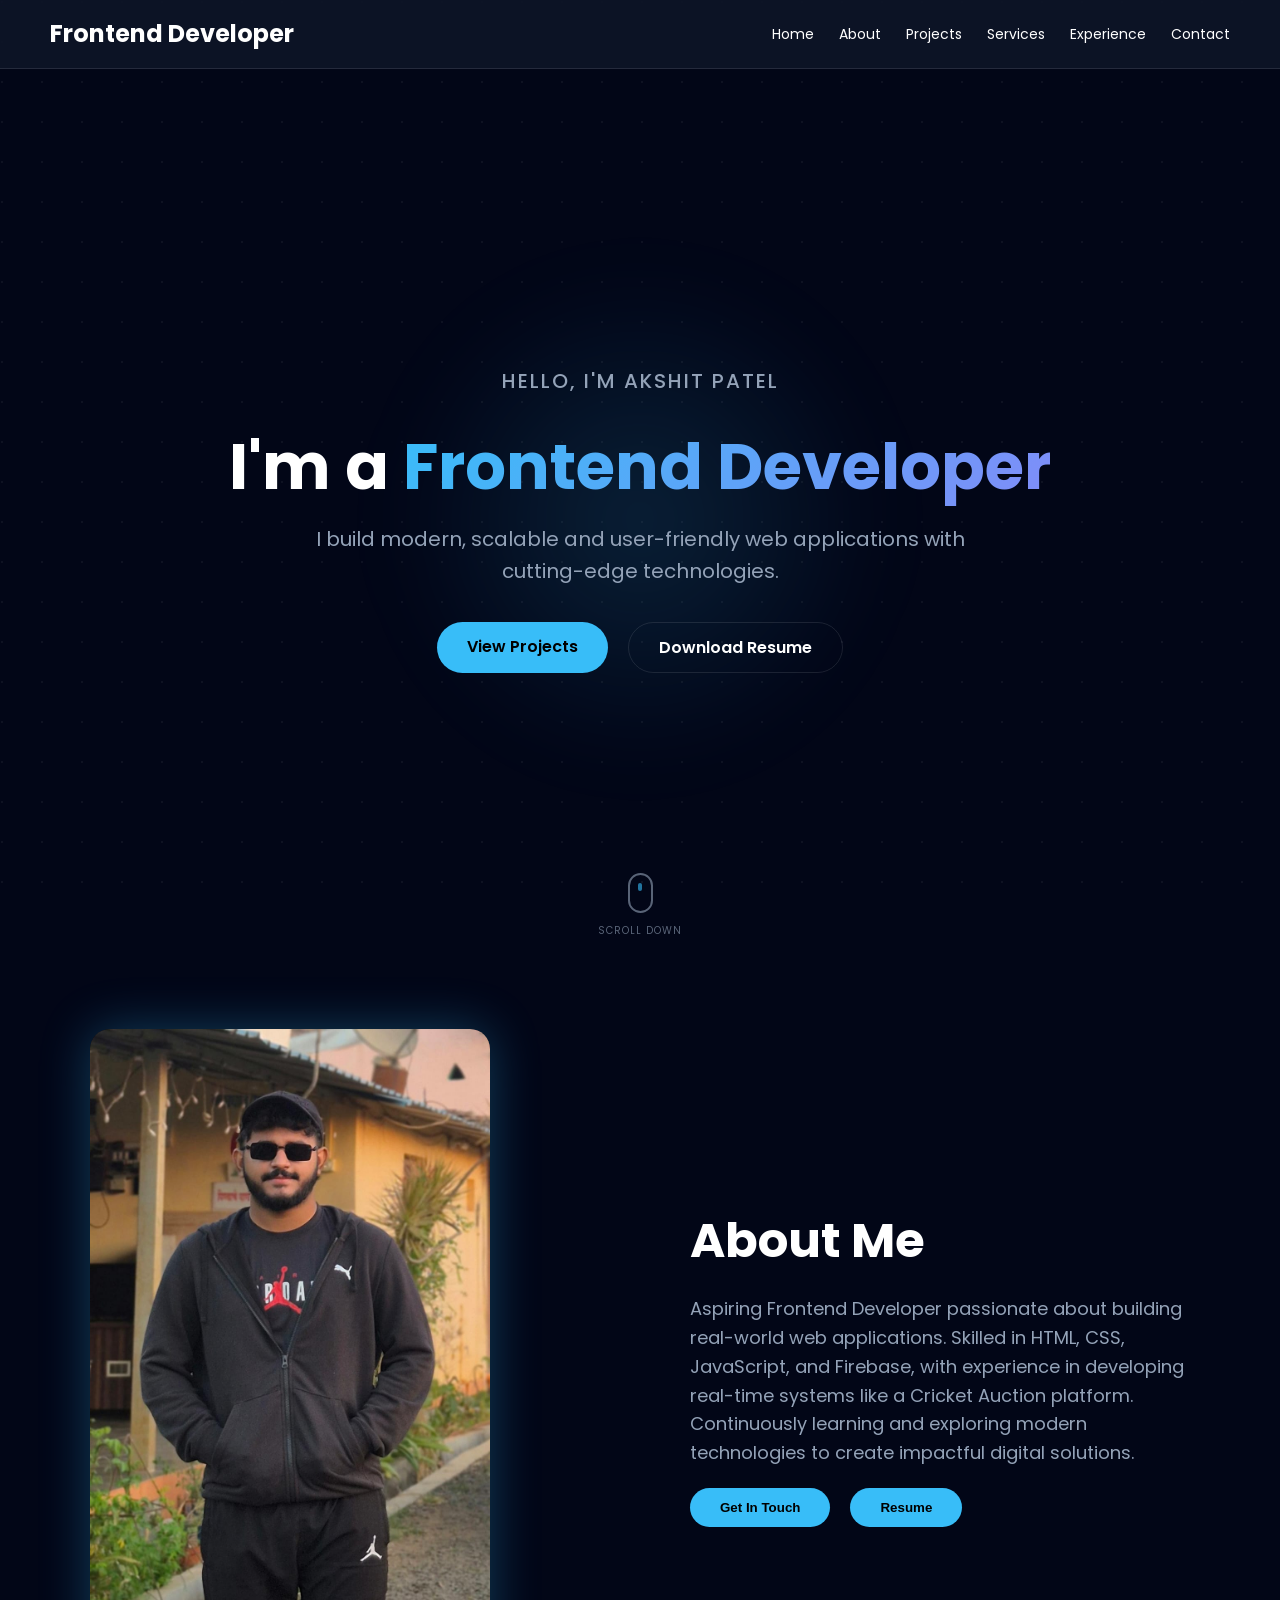
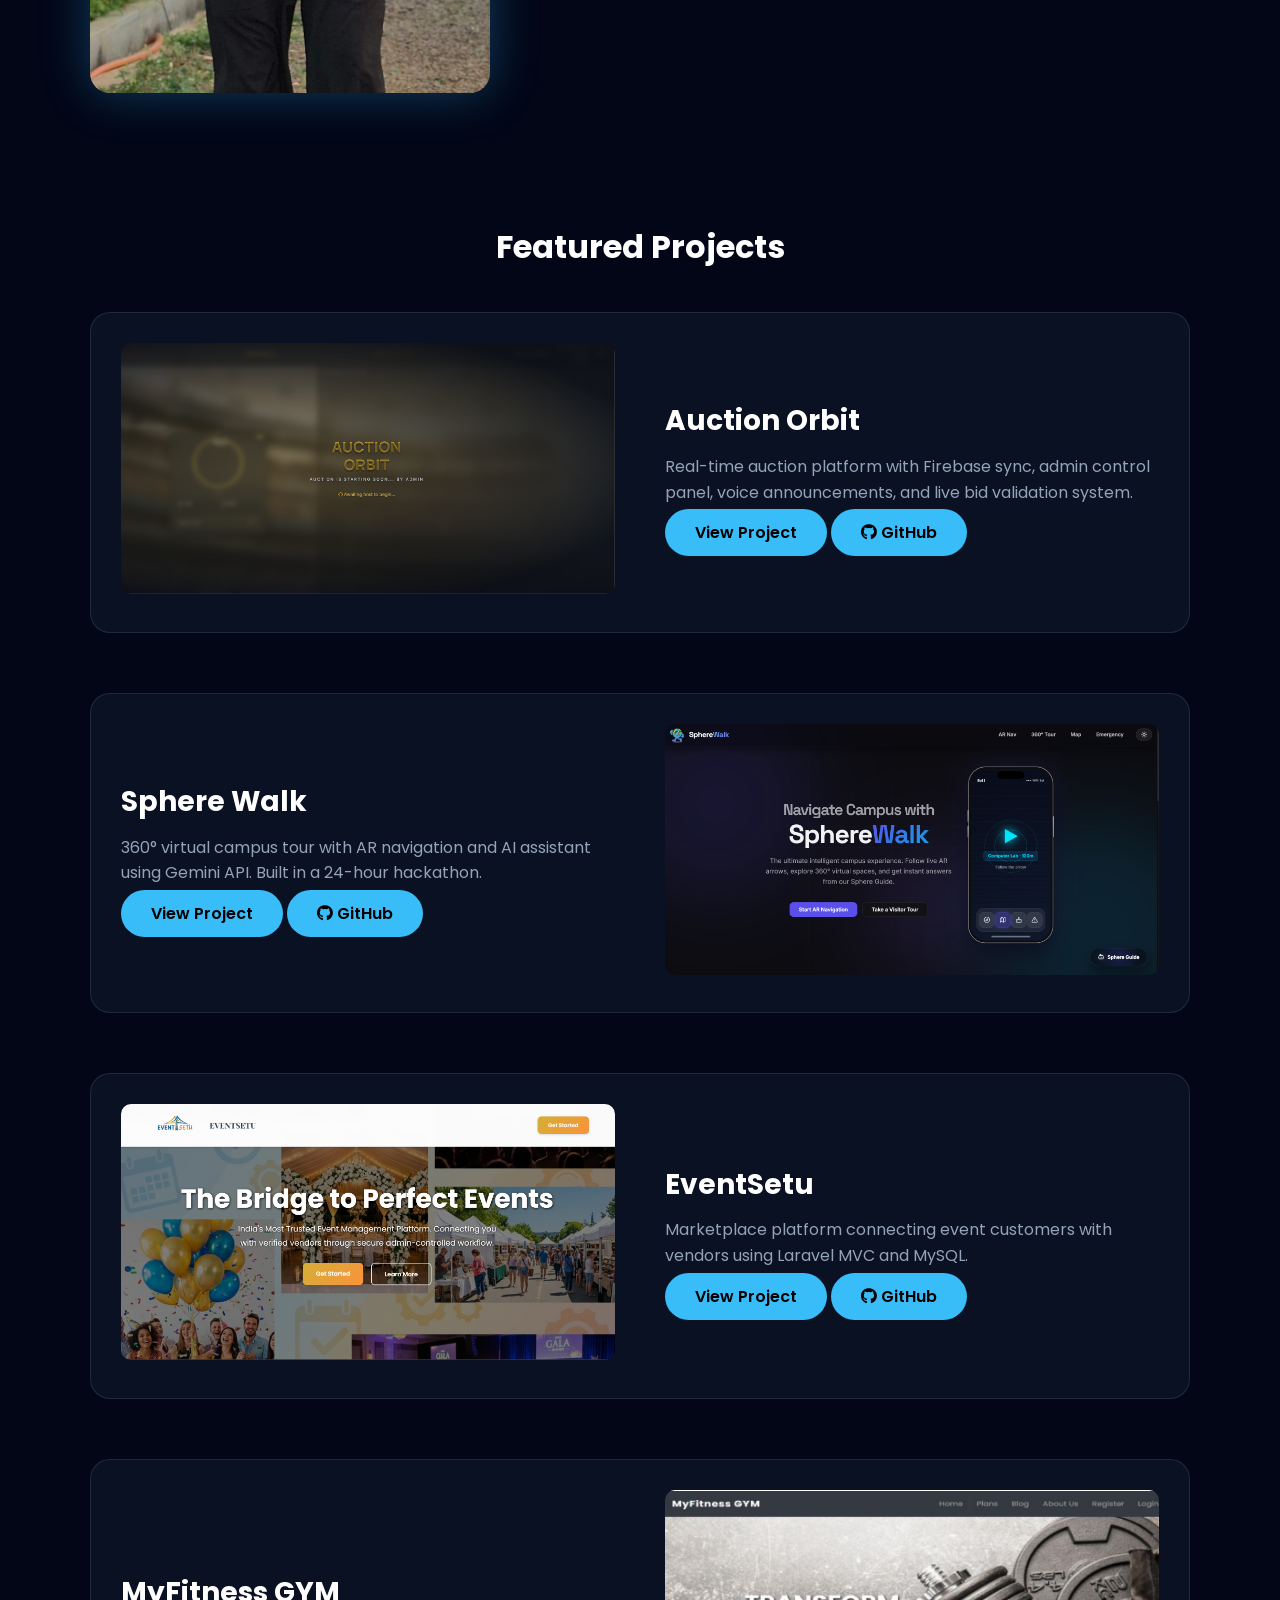
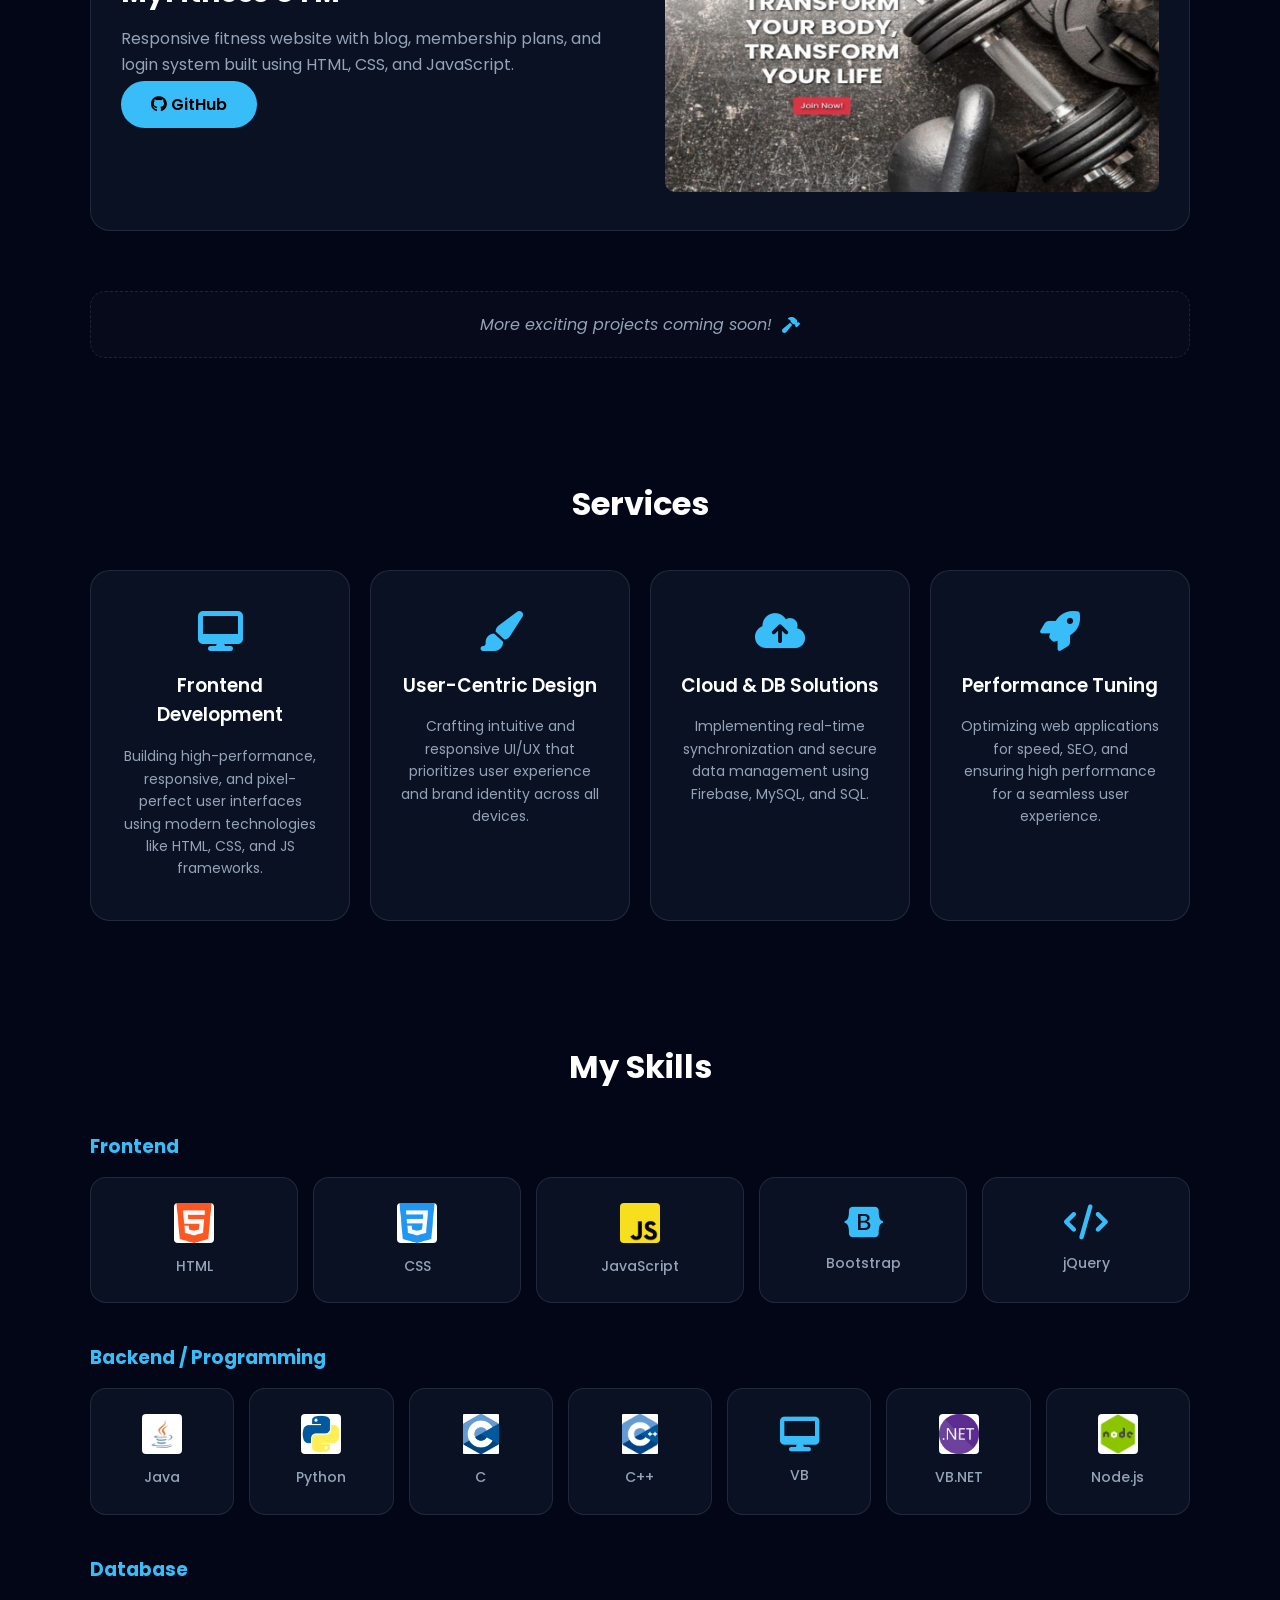
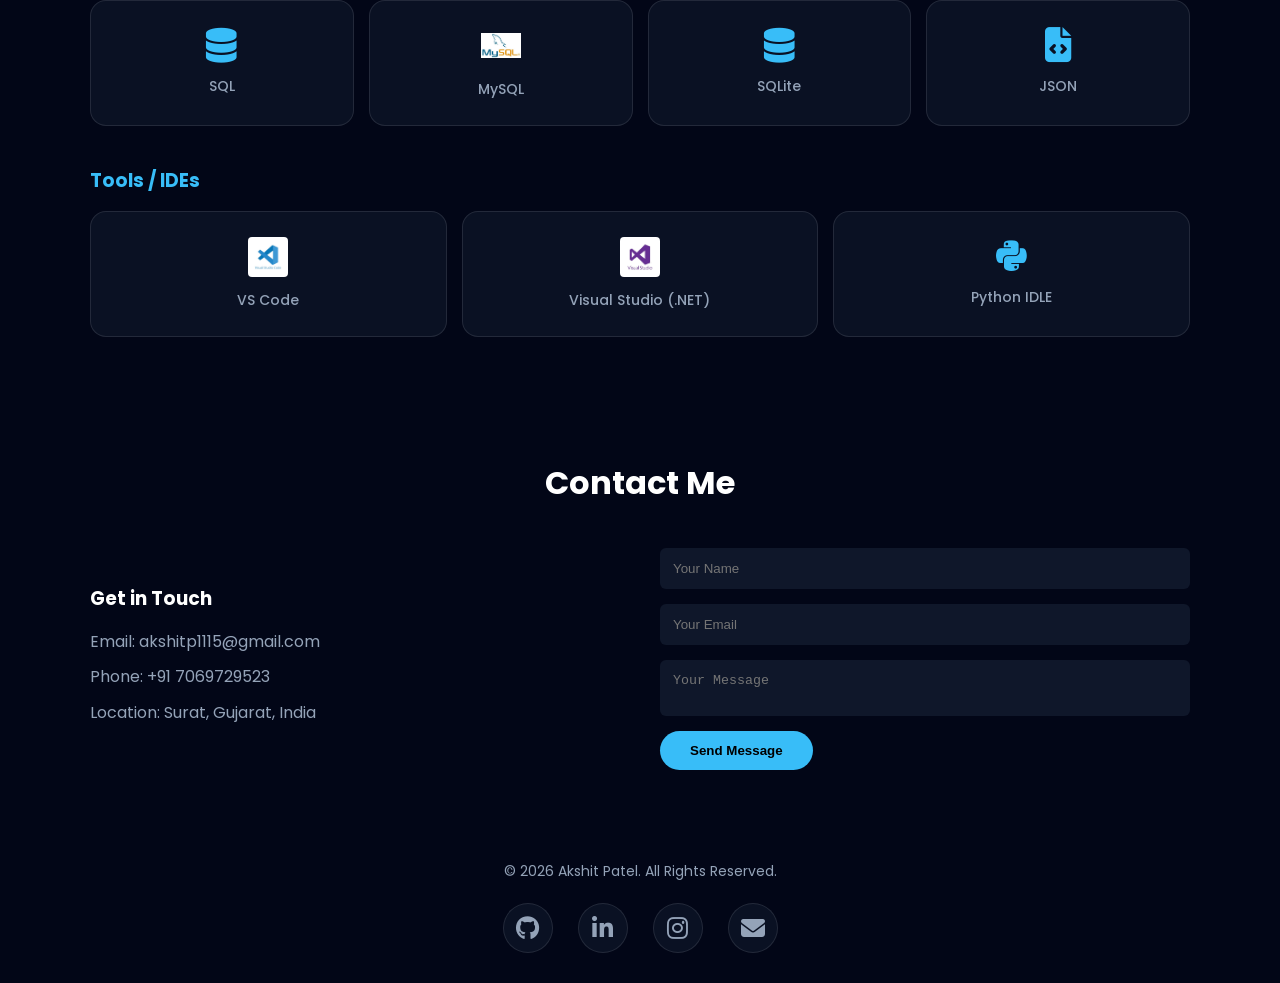
==== commit ec6b7280: "Make website responsive" ====
--- a/portfolio/index.html
+++ b/portfolio/index.html
@@ -9,7 +9,9 @@
     <link rel="stylesheet" href="style.css">
     <link rel="preconnect" href="https://fonts.googleapis.com">
     <link rel="preconnect" href="https://fonts.gstatic.com" crossorigin>
-    <link href="https://fonts.googleapis.com/css2?family=Poppins:wght@300;400;500;600;700&display=swap" rel="stylesheet">
+    <link href="https://fonts.googleapis.com/css2?family=Poppins:wght@300;400;500;600;700&display=swap"
+        rel="stylesheet">
+    <link rel="icon" type="image/png" href="assets/favicon.png">
     <link rel="stylesheet" href="https://cdnjs.cloudflare.com/ajax/libs/font-awesome/6.5.0/css/all.min.css">
 </head>
 
@@ -26,7 +28,9 @@
                 <li><a href="#contact">Contact</a></li>
             </ul>
             <div class="menu-toggle" id="mobile-menu">
-                <i class="fas fa-bars"></i>
+                <span class="bar"></span>
+                <span class="bar"></span>
+                <span class="bar"></span>
             </div>
         </nav>
     </header>
@@ -175,25 +179,29 @@
                 <div class="service-card">
                     <i class="fas fa-desktop"></i>
                     <h3>Frontend Development</h3>
-                    <p>Building high-performance, responsive, and pixel-perfect user interfaces using modern technologies like HTML, CSS, and JS frameworks.</p>
+                    <p>Building high-performance, responsive, and pixel-perfect user interfaces using modern
+                        technologies like HTML, CSS, and JS frameworks.</p>
                 </div>
 
                 <div class="service-card">
                     <i class="fas fa-paint-brush"></i>
                     <h3>User-Centric Design</h3>
-                    <p>Crafting intuitive and responsive UI/UX that prioritizes user experience and brand identity across all devices.</p>
+                    <p>Crafting intuitive and responsive UI/UX that prioritizes user experience and brand identity
+                        across all devices.</p>
                 </div>
 
                 <div class="service-card">
                     <i class="fas fa-cloud-upload-alt"></i>
                     <h3>Cloud & DB Solutions</h3>
-                    <p>Implementing real-time synchronization and secure data management using Firebase, MySQL, and SQL.</p>
+                    <p>Implementing real-time synchronization and secure data management using Firebase, MySQL, and SQL.
+                    </p>
                 </div>
 
                 <div class="service-card">
                     <i class="fas fa-rocket"></i>
                     <h3>Performance Tuning</h3>
-                    <p>Optimizing web applications for speed, SEO, and ensuring high performance for a seamless user experience.</p>
+                    <p>Optimizing web applications for speed, SEO, and ensuring high performance for a seamless user
+                        experience.</p>
                 </div>
 
             </div>
@@ -328,14 +336,12 @@
 
                 <!-- RIGHT (FORM) -->
                 <div class="contact-form">
-                    <form id="contactForm">
-
-                        <input type="text" id="name" placeholder="Your Name">
-
-                        <input type="email" id="email" placeholder="Your Email">
-
-                        <textarea id="message" rows="5" placeholder="Your Message"></textarea>
-
+                    <form method="post" action="https://formspree.io/f/xdaynkld" id="contactForm">
+                        <input type="text" name="name" placeholder="Your Name" required>
+
+                        <input type="email" name="email" placeholder="Your Email" required>
+
+                        <textarea name="message" placeholder="Your Message" required></textarea>
                         <button type="submit" class="btn">Send Message</button>
 
                     </form>
@@ -358,7 +364,8 @@
             <a href="https://www.linkedin.com/in/akshit-patel1115" target="_blank" title="LinkedIn">
                 <i class="fab fa-linkedin-in"></i>
             </a>
-            <a href="https://www.instagram.com/_akshit_1115?igsh=MWJxbzJzdWxkeXd2Yw==" target="_blank" title="Instagram">
+            <a href="https://www.instagram.com/_akshit_1115?igsh=MWJxbzJzdWxkeXd2Yw==" target="_blank"
+                title="Instagram">
                 <i class="fab fa-instagram"></i>
             </a>
             <a href="mailto:akshitp1115@gmail.com" title="Email">
--- a/portfolio/style.css
+++ b/portfolio/style.css
@@ -31,8 +31,8 @@
     left: 0;
     width: 100%;
     height: 100%;
-    background-image: 
-        radial-gradient(circle at 2px 2px, rgba(255,255,255,0.05) 1px, transparent 0);
+    background-image:
+        radial-gradient(circle at 2px 2px, rgba(255, 255, 255, 0.05) 1px, transparent 0);
     background-size: 40px 40px;
     z-index: -1;
     pointer-events: none;
@@ -53,9 +53,31 @@
 
 .menu-toggle {
     display: none;
-    color: white;
-    font-size: 24px;
+    flex-direction: column;
+    justify-content: space-between;
+    width: 30px;
+    height: 21px;
     cursor: pointer;
+}
+
+.menu-toggle .bar {
+    height: 3px;
+    width: 100%;
+    background-color: var(--text-main);
+    border-radius: 10px;
+    transition: all 0.3s ease;
+}
+
+.menu-toggle.active .bar:nth-child(2) {
+    opacity: 0;
+}
+
+.menu-toggle.active .bar:nth-child(1) {
+    transform: translateY(9px) rotate(45deg);
+}
+
+.menu-toggle.active .bar:nth-child(3) {
+    transform: translateY(-9px) rotate(-45deg);
 }
 
 nav {
@@ -116,8 +138,15 @@
 }
 
 @keyframes pulseGlow {
-    0% { transform: translate(-50%, -50%) scale(1); opacity: 0.5; }
-    100% { transform: translate(-50%, -50%) scale(1.2); opacity: 0.8; }
+    0% {
+        transform: translate(-50%, -50%) scale(1);
+        opacity: 0.5;
+    }
+
+    100% {
+        transform: translate(-50%, -50%) scale(1.2);
+        opacity: 0.8;
+    }
 }
 
 .pre-title {
@@ -139,6 +168,7 @@
 .gradient-text {
     background: linear-gradient(135deg, #38bdf8 0%, #818cf8 100%);
     -webkit-background-clip: text;
+    background-clip: text;
     -webkit-text-fill-color: transparent;
 }
 
@@ -217,8 +247,15 @@
 }
 
 @keyframes scrollMouse {
-    0% { transform: translate(-50%, 0); opacity: 1; }
-    100% { transform: translate(-50%, 15px); opacity: 0; }
+    0% {
+        transform: translate(-50%, 0);
+        opacity: 1;
+    }
+
+    100% {
+        transform: translate(-50%, 15px);
+        opacity: 0;
+    }
 }
 
 .scroll-indicator span {
@@ -301,7 +338,7 @@
     margin: auto;
 }
 
-#projects a{
+#projects a {
     text-decoration: none;
 }
 
@@ -623,63 +660,106 @@
     }
 
     #about .container {
-        gap: 20px;
-    }
-}
-
-/* Scroll Reveal Animation Classes */
-.reveal {
-    opacity: 0;
-    transform: translateY(30px);
-    transition: all 0.8s ease-out;
-}
-
-.reveal.active {
-    opacity: 1;
-    transform: translateY(0);
+        gap: 30px;
+    }
+
+    .hero-content h1 {
+        font-size: 52px;
+    }
 }
 
 @media (max-width: 768px) {
     .menu-toggle {
-        display: block;
+        display: flex;
+        z-index: 1001;
     }
 
     nav ul {
         position: fixed;
         top: 0;
         left: -100%;
-        background-color: var(--bg-dark);
+        background-color: rgba(2, 6, 23, 0.95);
+        backdrop-filter: blur(15px);
+        -webkit-backdrop-filter: blur(15px);
         width: 100%;
         height: 100vh;
         flex-direction: column;
         align-items: center;
         justify-content: center;
         padding-top: 0;
-        transition: 0.4s cubic-bezier(0.77, 0, 0.175, 1);
-        z-index: 999;
+        transition: 0.5s cubic-bezier(0.77, 0, 0.175, 1);
+        z-index: 1000;
+        gap: 40px;
     }
 
     nav ul.active {
         left: 0;
     }
 
+    nav h2 {
+        z-index: 1001;
+    }
+
+    nav ul li a {
+        font-size: 24px;
+        font-weight: 500;
+        letter-spacing: 1px;
+    }
+
     .hero-content h1 {
-        font-size: 42px;
+        font-size: 40px;
     }
 
     .hero-content p {
         font-size: 16px;
     }
 
-    #projects .card {
+    .hero-btns {
+        flex-direction: column;
+        gap: 15px;
+        align-items: center;
+    }
+
+    #about .container {
+        flex-direction: column;
+        text-align: center;
+        gap: 40px;
+    }
+
+    #about .left img {
+        max-width: 280px;
+        margin: 0 auto;
+    }
+
+    .right .btns {
+        justify-content: center;
+    }
+
+    #projects .card, #projects .card.reverse {
+        flex-direction: column;
+        text-align: center;
         padding: 20px;
+        gap: 25px;
+    }
+
+    #projects .img, #projects .content {
+        max-width: 100%;
+    }
+
+    #contact .container {
+        flex-direction: column;
         gap: 30px;
+        text-align: center;
+    }
+
+    .contact-form .btn {
+        align-self: center;
     }
 }
 
 @media (max-width: 480px) {
     .hero-content h1 {
-        font-size: 28px;
+        font-size: 32px;
     }
 
     .hero-content p {
@@ -687,15 +767,23 @@
     }
 
     .skills-grid {
-        grid-template-columns: repeat(auto-fit, minmax(110px, 1fr));
+        grid-template-columns: repeat(auto-fit, minmax(100px, 1fr));
     }
 
     .skill img {
-        width: 30px;
-        height: 30px;
+        width: 35px;
+        height: 35px;
     }
 
     .skill i {
+        font-size: 30px;
+    }
+
+    #projects h2, #services h2, #experience h2, #contact h2 {
         font-size: 28px;
     }
+}
+
+body.no-scroll {
+    overflow: hidden;
 }
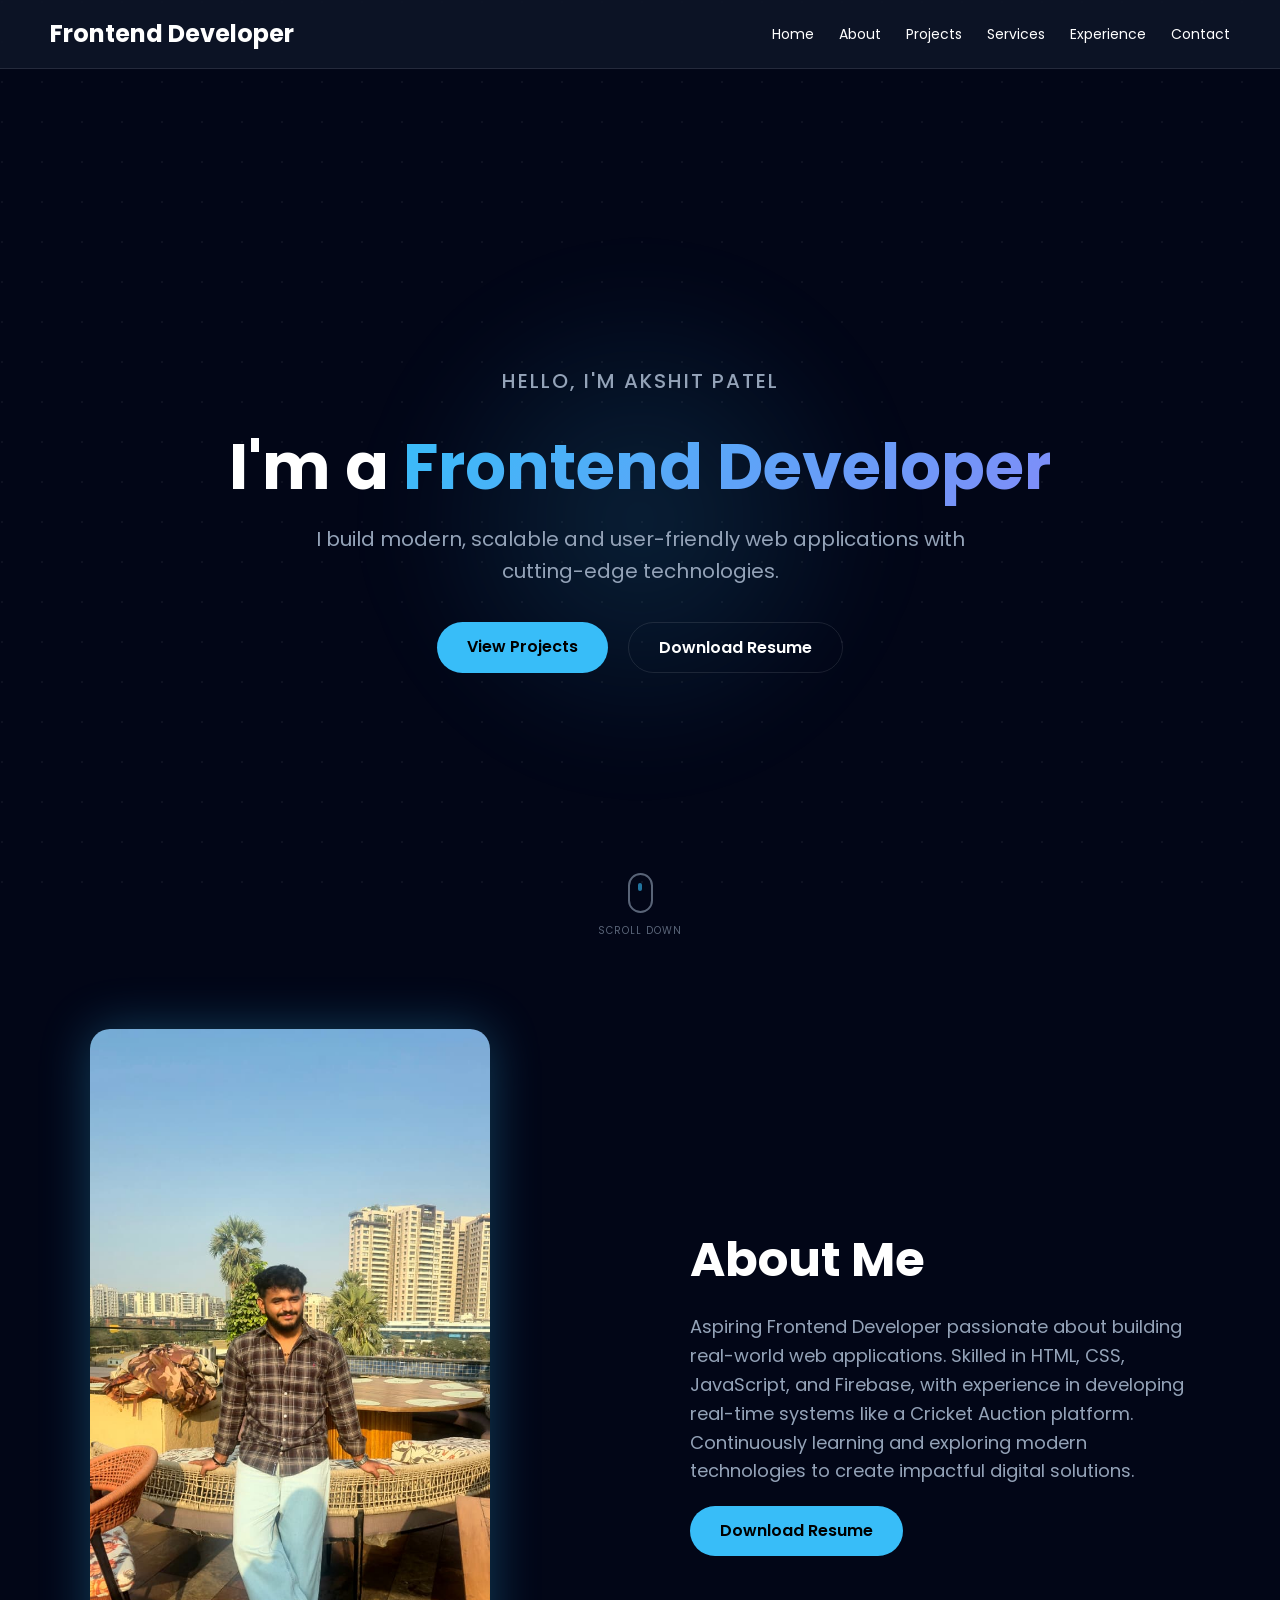
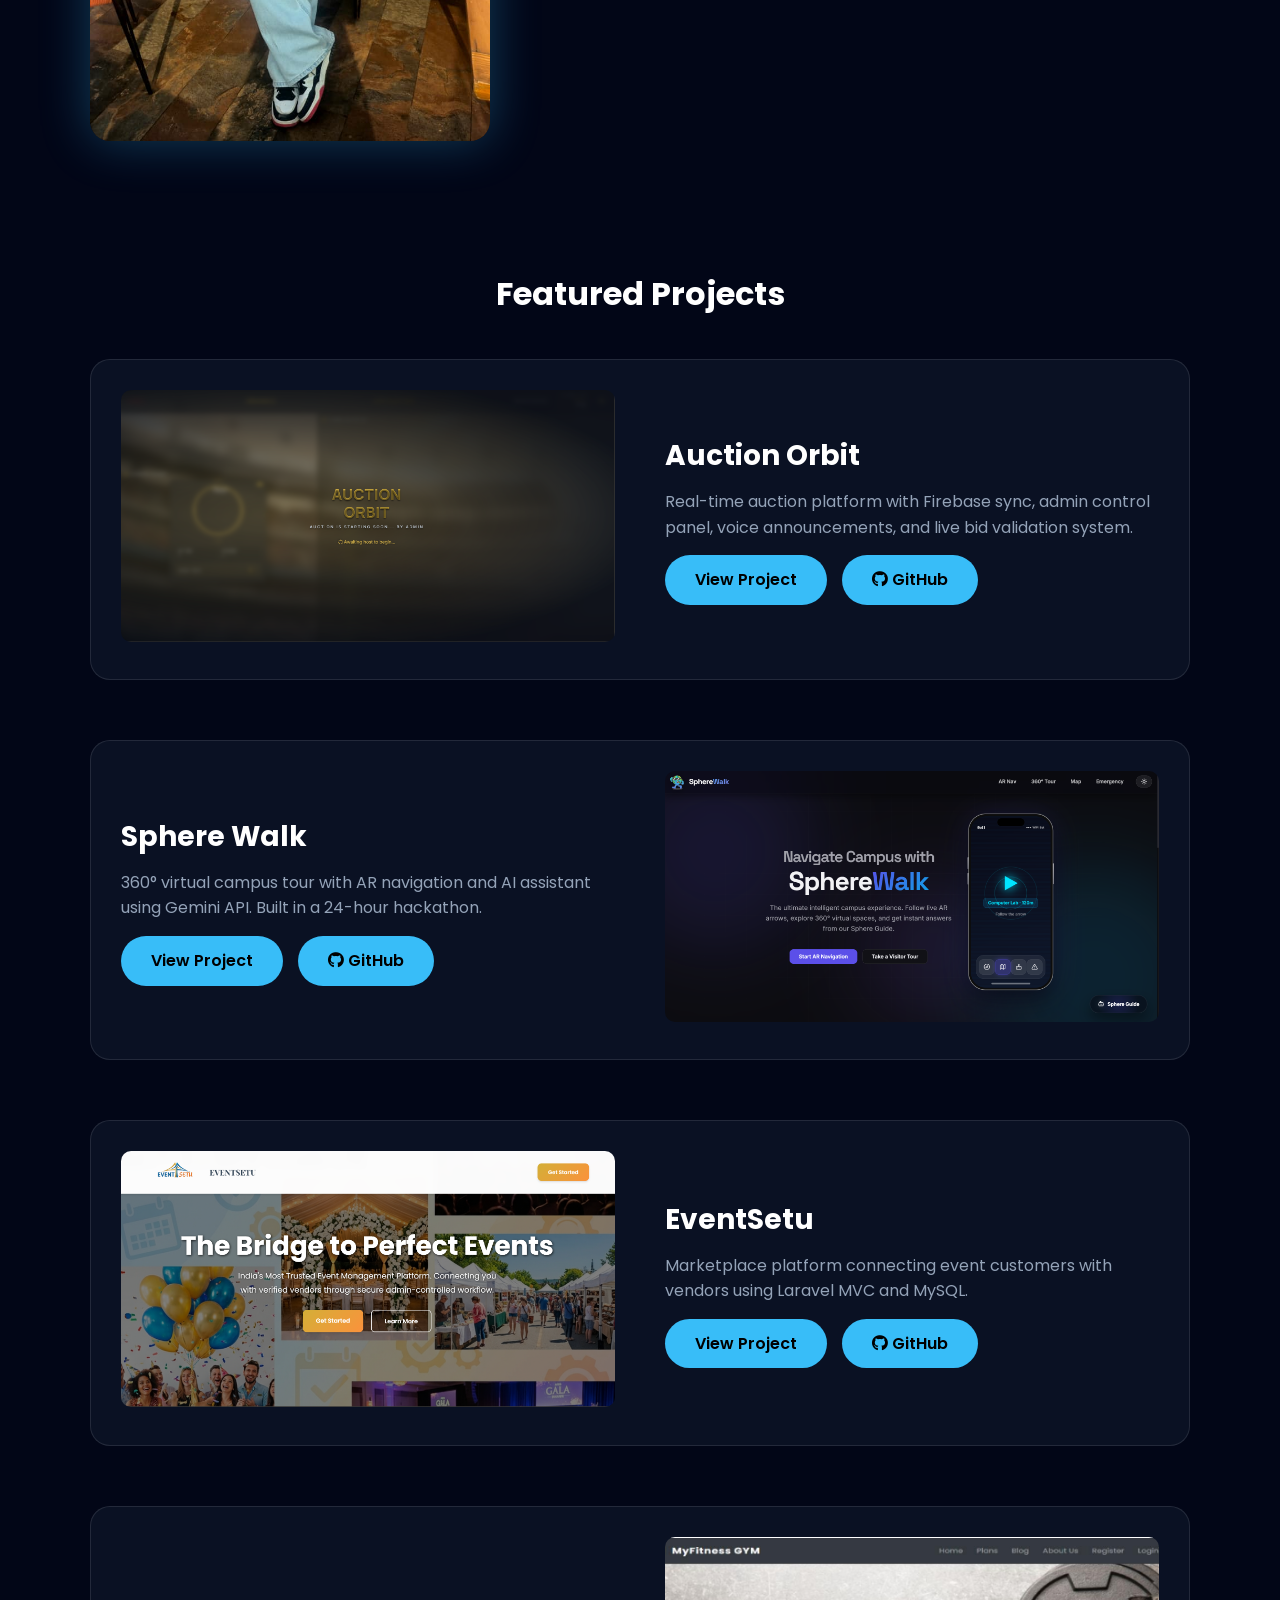
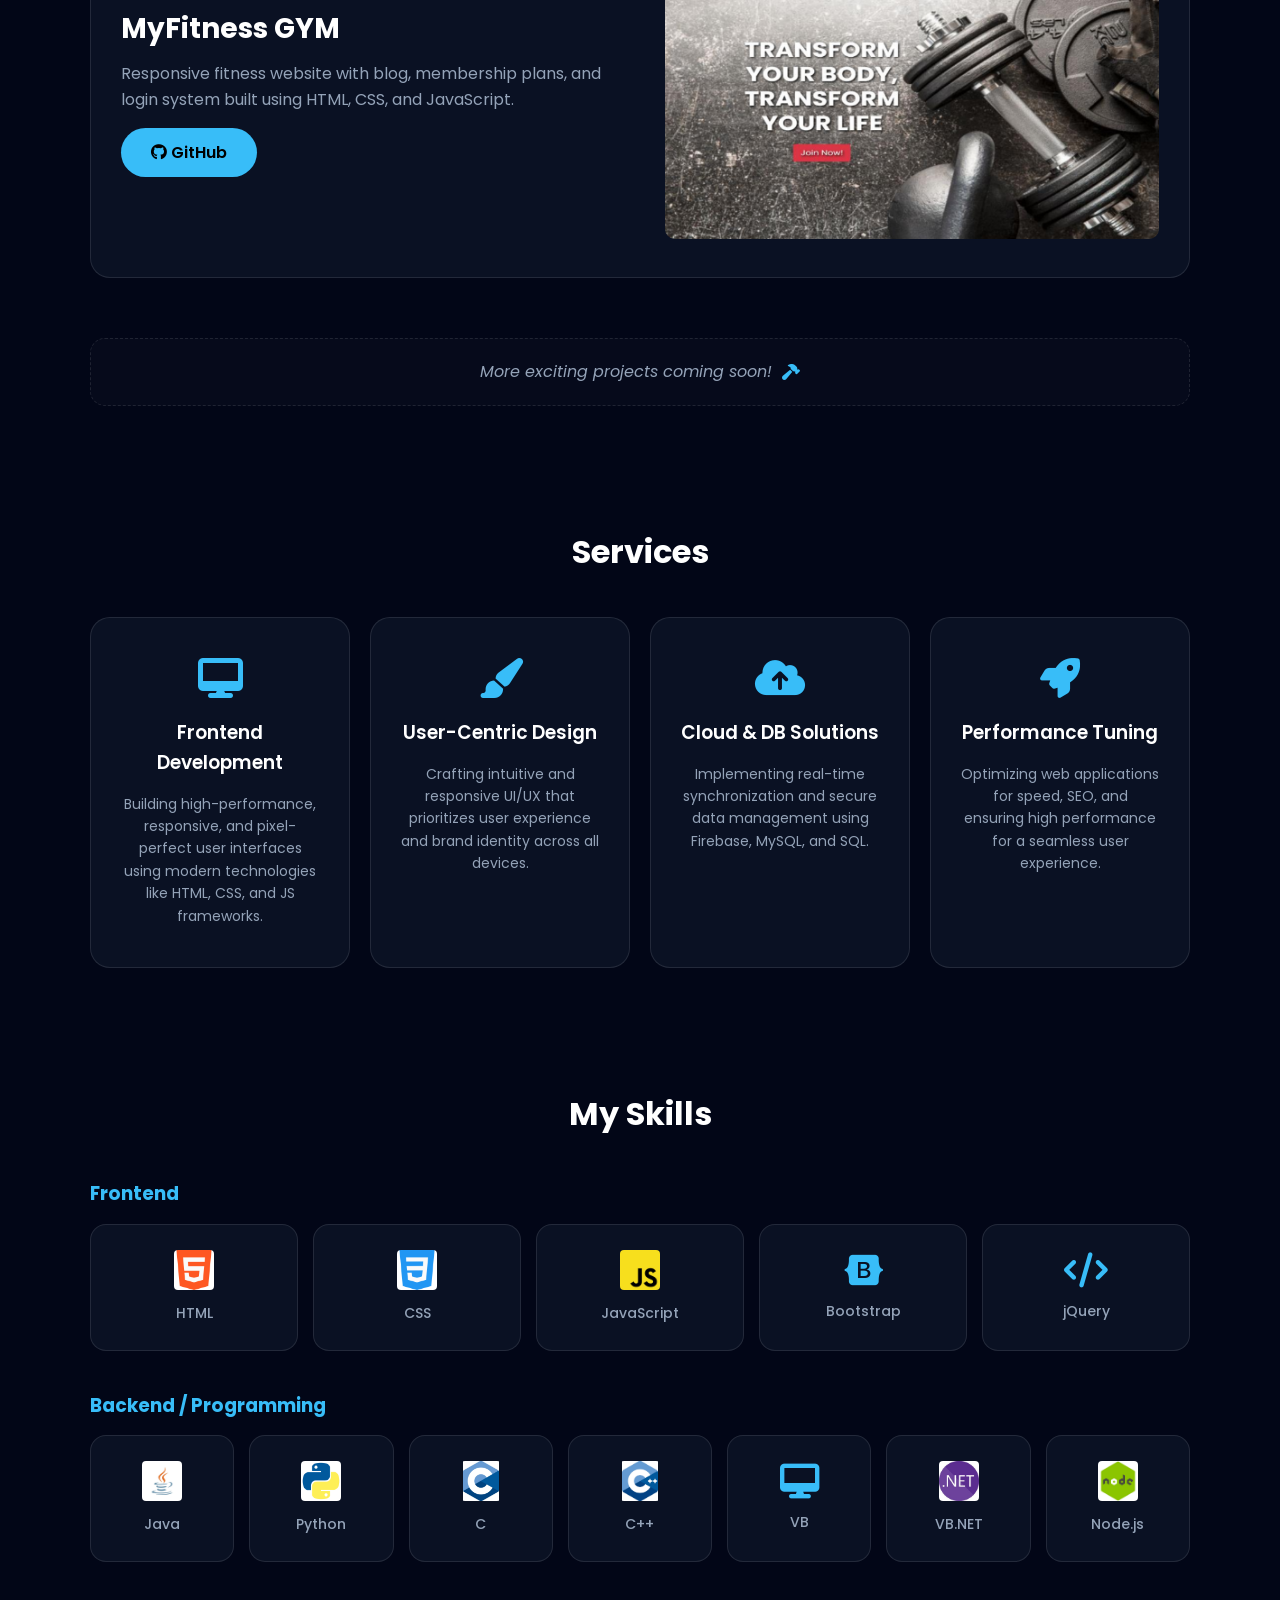
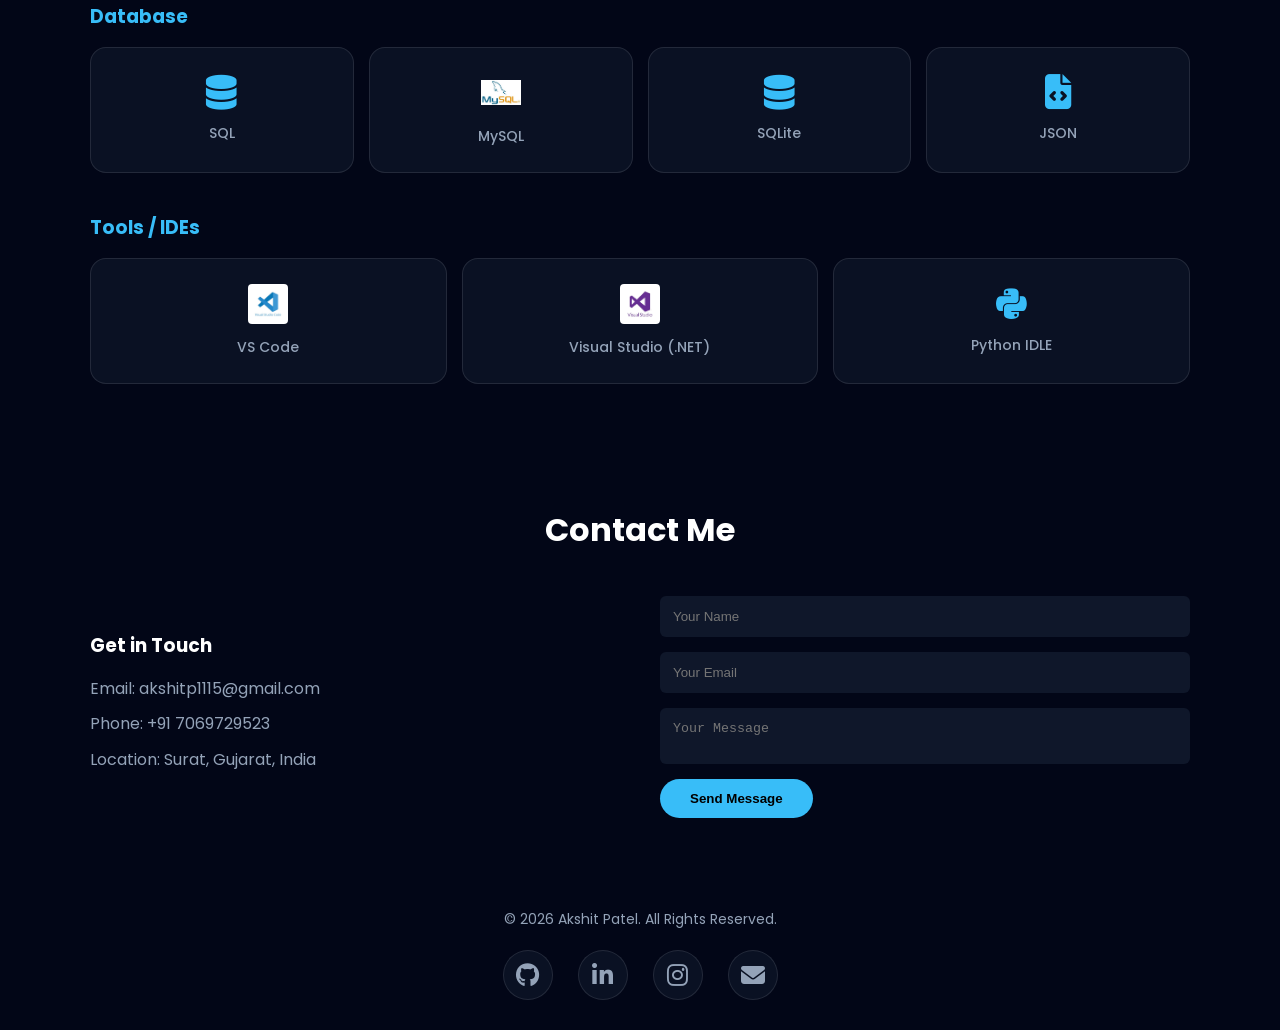
==== commit f6e92874: "update website responsive" ====
--- a/portfolio/index.html
+++ b/portfolio/index.html
@@ -72,8 +72,7 @@
                         impactful digital solutions.</p>
 
                     <div class="btns">
-                        <button class="btn">Get In Touch</button>
-                        <button class="btn">Resume</button>
+                        <a href="assets/resume.pdf" class="btn">Download Resume</a>
                     </div>
 
                 </div>
--- a/portfolio/style.css
+++ b/portfolio/style.css
@@ -183,6 +183,7 @@
     display: flex;
     gap: 20px;
     justify-content: center;
+    flex-wrap: wrap;
 }
 
 .btn {
@@ -318,6 +319,7 @@
 .right .btns {
     display: flex;
     gap: 20px;
+    flex-wrap: wrap;
 }
 
 /* PORTFOLIO SECTION  */
@@ -411,6 +413,11 @@
     color: #94a3b8;
     margin-bottom: 15px;
     line-height: 1.6;
+}
+#projects .content .btns {
+    display: flex;
+    gap: 15px;
+    margin-top: 10px;
 }
 
 /* SERVICE SECTION  */
@@ -766,6 +773,18 @@
         font-size: 14px;
     }
 
+    .hero-btns, .right .btns, #projects .content .btns {
+        flex-direction: column;
+        width: 100%;
+        max-width: 300px;
+        margin: 20px auto 0;
+    }
+
+    .hero-btns .btn, .right .btns .btn, #projects .content .btns .btn {
+        width: 100%;
+        text-align: center;
+    }
+
     .skills-grid {
         grid-template-columns: repeat(auto-fit, minmax(100px, 1fr));
     }
@@ -784,6 +803,29 @@
     }
 }
 
+@media (max-width: 360px) {
+    #about, #projects, #services, #experience, #contact, #footer {
+        padding-left: 15px;
+        padding-right: 15px;
+    }
+
+    .hero-content h1 {
+        font-size: 28px;
+    }
+
+    .hero-content p {
+        font-size: 13px;
+    }
+
+    .skills-grid {
+        grid-template-columns: repeat(auto-fit, minmax(80px, 1fr));
+    }
+
+    .right h2 {
+        font-size: 36px;
+    }
+}
+
 body.no-scroll {
     overflow: hidden;
 }
